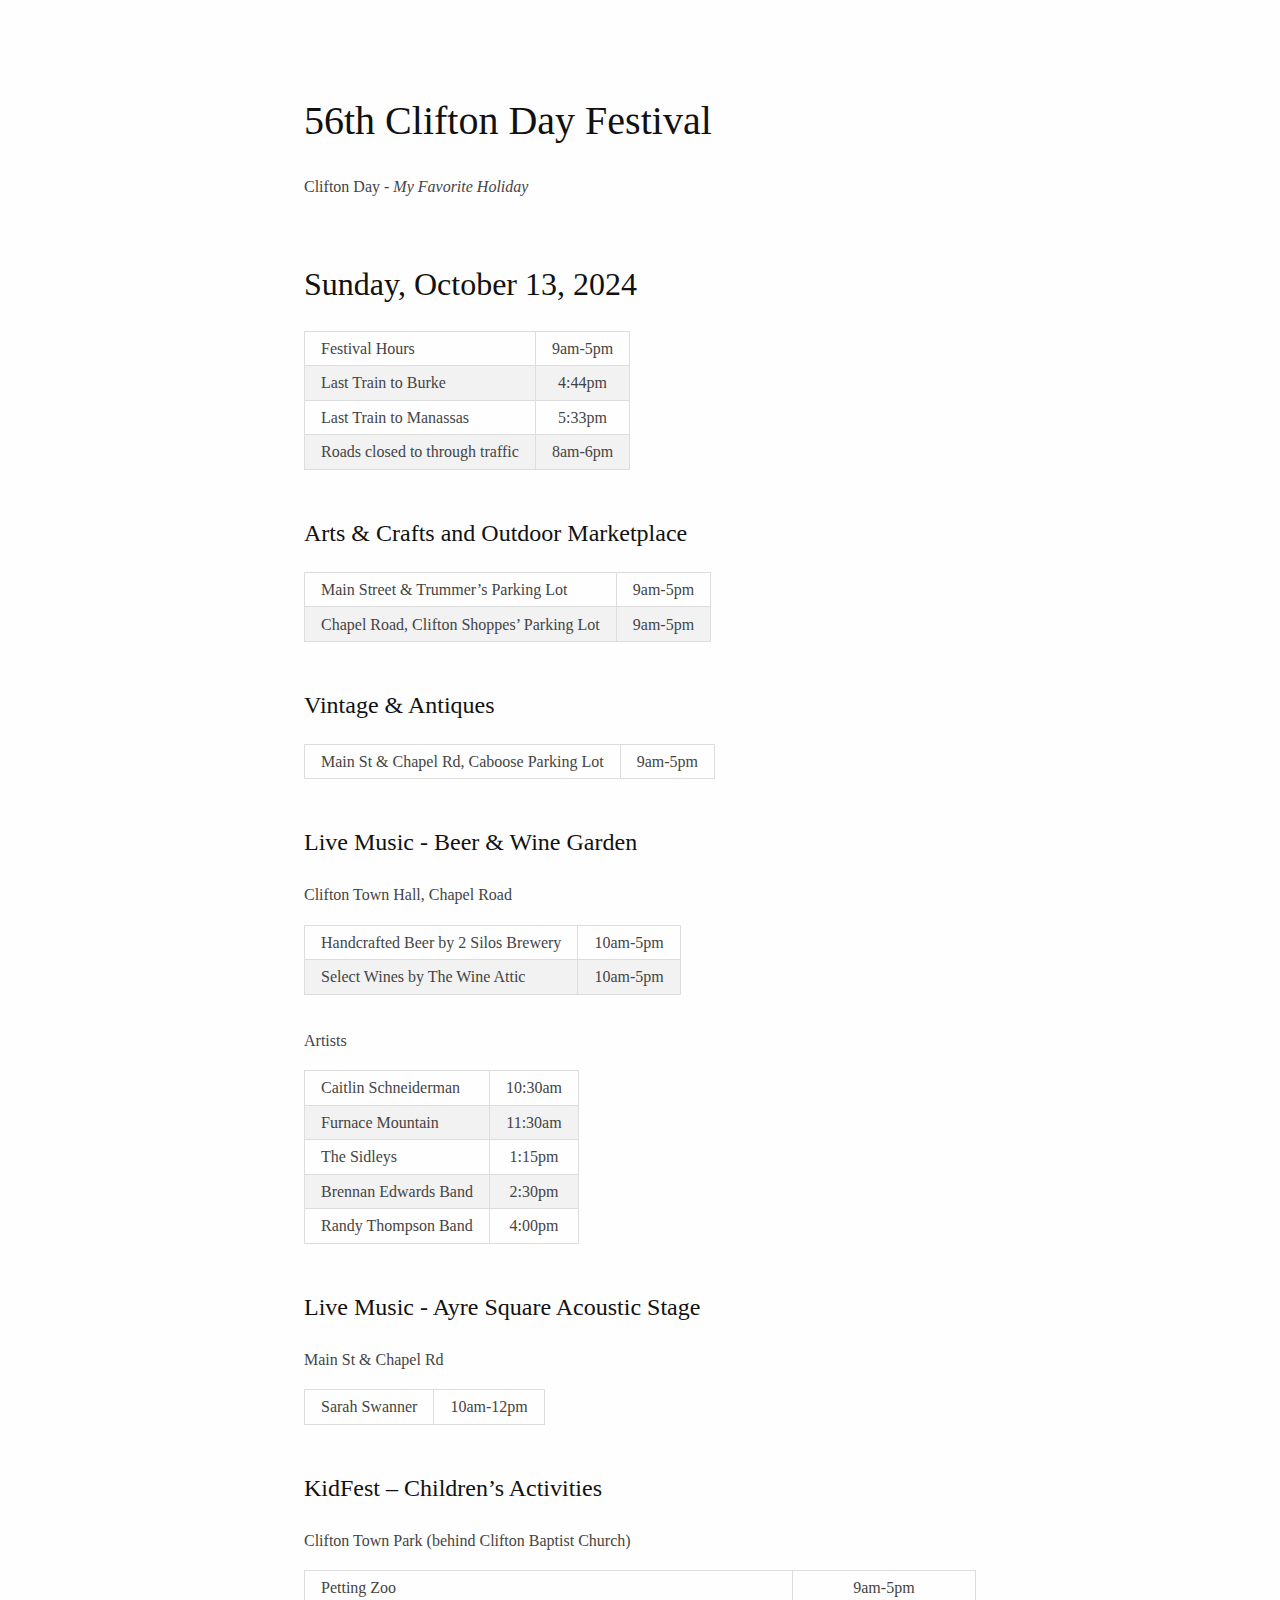
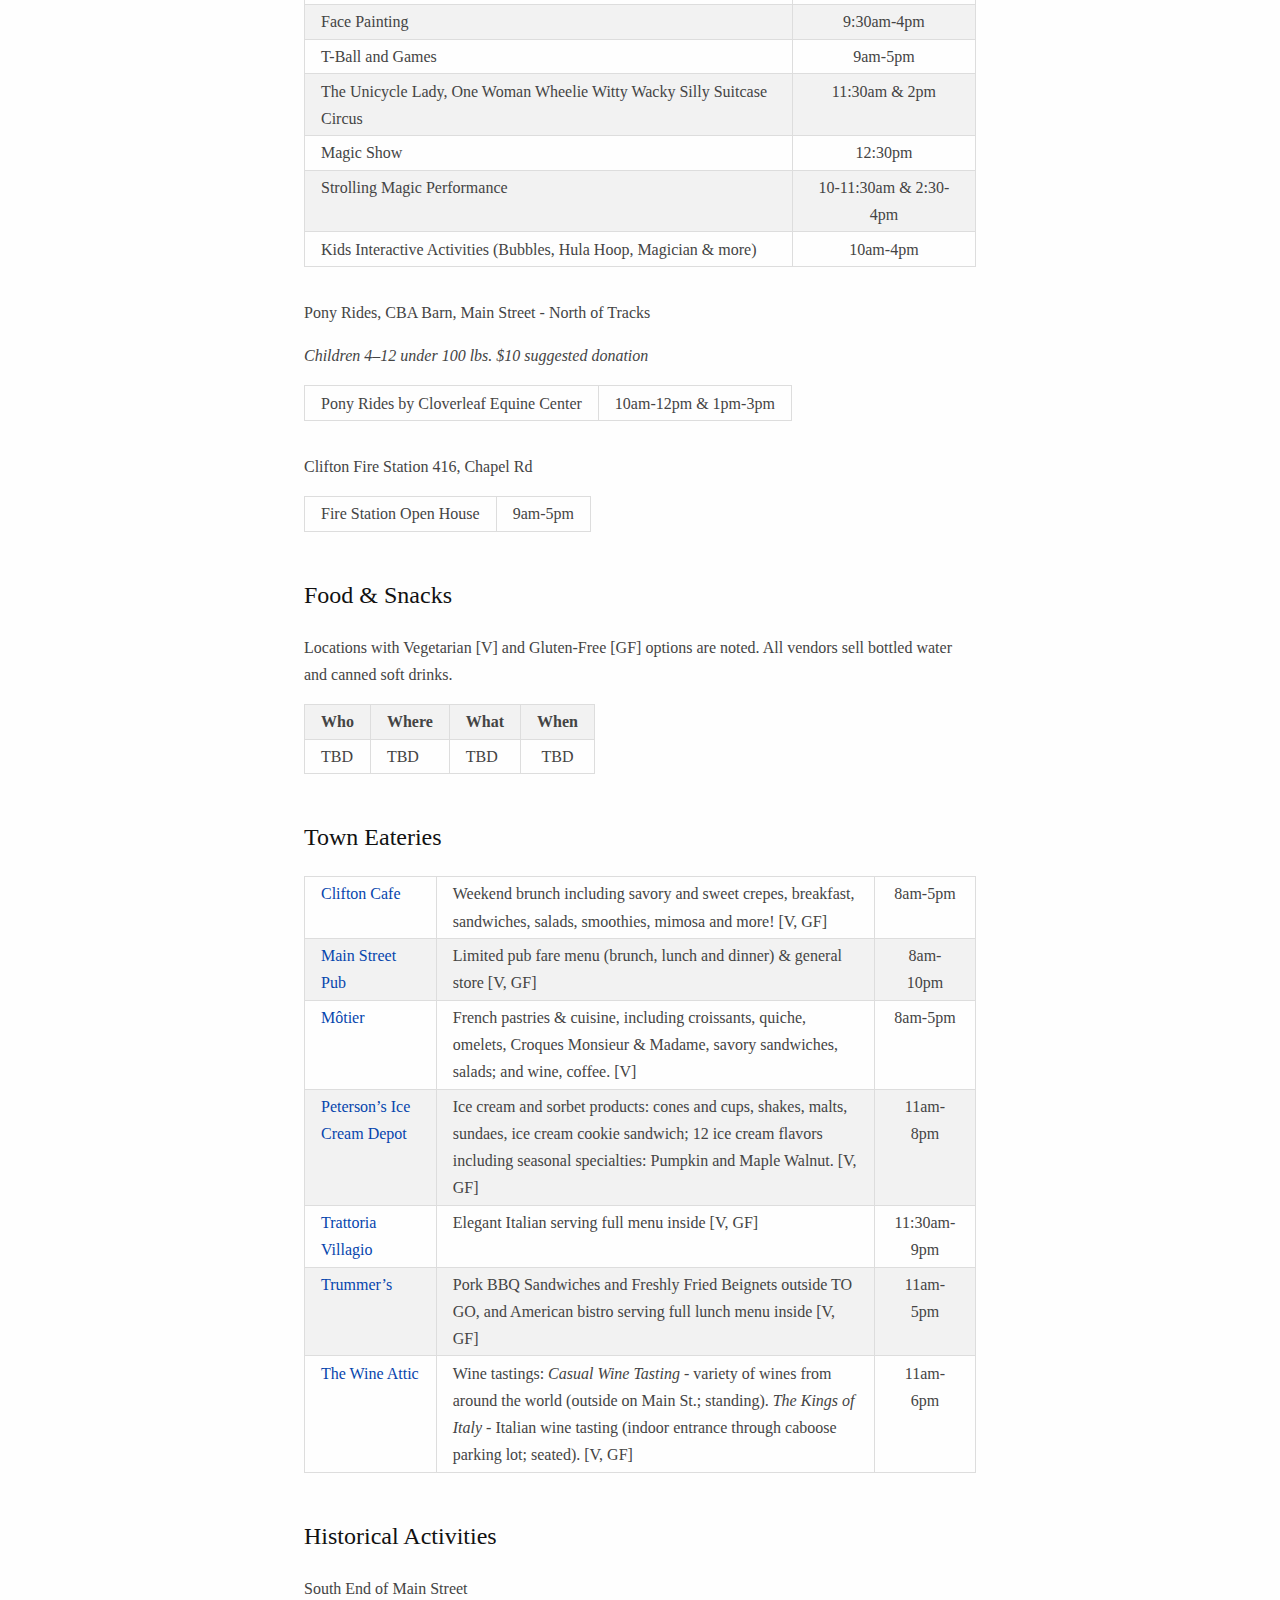
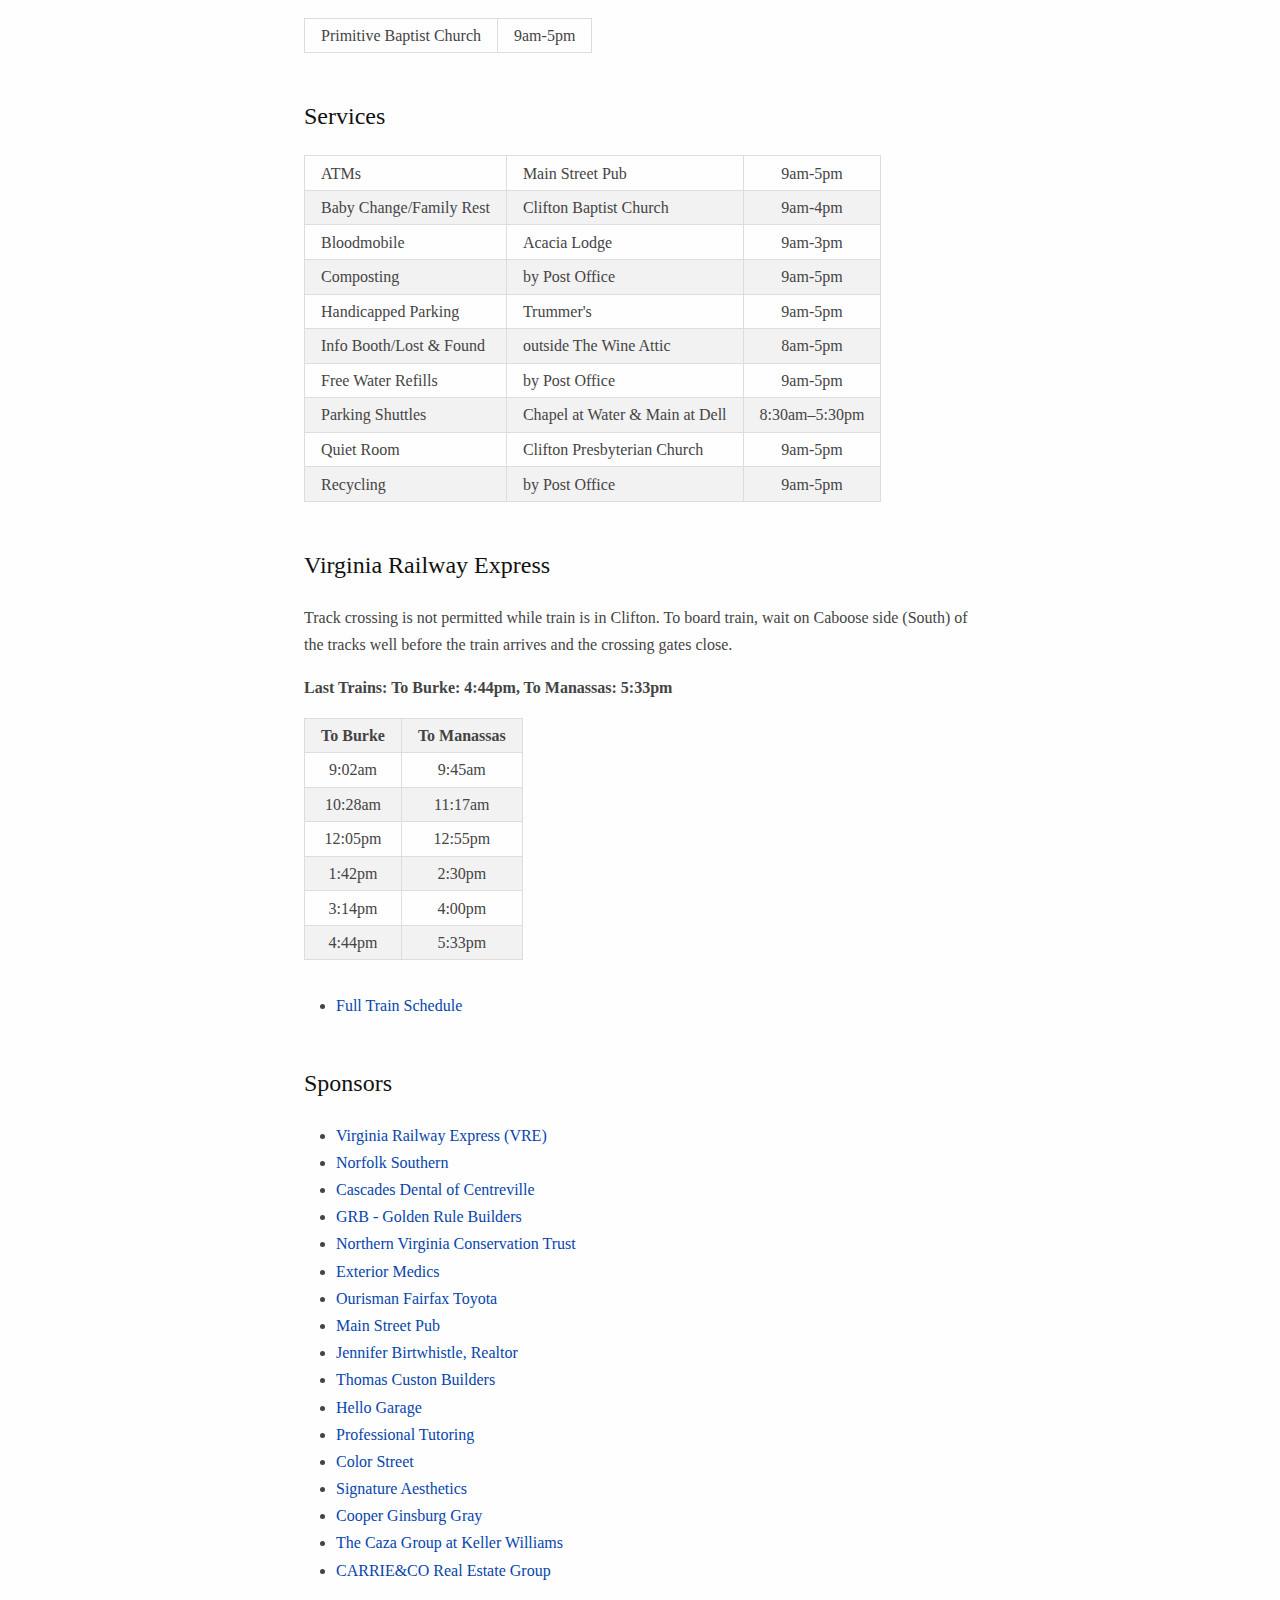
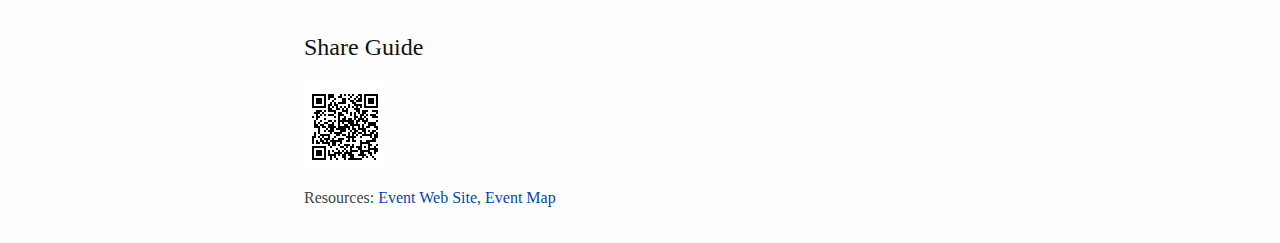
==== docs/index.html @ 94499688 "changed town eats links from menus to home page" ====
<!DOCTYPE html>
<html>
<head>
  <meta charset="utf-8">
  <meta name="generator" content="pandoc">
  <meta name="viewport" content="width=device-width, initial-scale=1.0, user-scalable=yes">
  <title></title>
  <style type="text/css">code{white-space: pre;}</style>
  <!--[if lt IE 9]>
    <script src="http://html5shim.googlecode.com/svn/trunk/html5.js"></script>
  <![endif]-->
</head>
<body>
<!DOCTYPE html>
<html>
<head>
  <meta charset="utf-8">
  <meta name="generator" content="pandoc">
  <meta name="viewport" content="width=device-width, initial-scale=1.0, user-scalable=yes">
  <title>Clifton Day Festival - Times Guide</title>
  <style type="text/css">code{white-space: pre;}</style>
  <style type="text/css">

/*
 * CSS From: https://gist.github.com/killercup/5917178
 */

html {
  font-size: 100%;
  overflow-y: scroll;
  -webkit-text-size-adjust: 100%;
  -ms-text-size-adjust: 100%;
}

body {
  color: #444;
  font-family: Georgia, Palatino, 'Palatino Linotype', Times, 'Times New Roman', serif;
  font-size: 12px;
  line-height: 1.7;
  padding: 1em;
  margin: auto;
  max-width: 42em;
  background: #fefefe;
}

a {
  color: #0645ad;
  text-decoration: none;
}

a:visited {
  color: #0b0080;
}

a:hover {
  color: #06e;
}

a:active {
  color: #faa700;
}

a:focus {
  outline: thin dotted;
}

*::-moz-selection {
  background: rgba(255, 255, 0, 0.3);
  color: #000;
}

*::selection {
  background: rgba(255, 255, 0, 0.3);
  color: #000;
}

a::-moz-selection {
  background: rgba(255, 255, 0, 0.3);
  color: #0645ad;
}

a::selection {
  background: rgba(255, 255, 0, 0.3);
  color: #0645ad;
}

p {
  margin: 1em 0;
}

img {
  max-width: 100%;
}

h1, h2, h3, h4, h5, h6 {
  color: #111;
  line-height: 125%;
  margin-top: 2em;
  font-weight: normal;
}

h4, h5, h6 {
  font-weight: bold;
}

h1 {
  font-size: 2.5em;
}

h2 {
  font-size: 2em;
}

h3 {
  font-size: 1.5em;
}

h4 {
  font-size: 1.2em;
}

h5 {
  font-size: 1em;
}

h6 {
  font-size: 0.9em;
}

blockquote {
  color: #666666;
  margin: 0;
  padding-left: 3em;
  border-left: 0.5em #EEE solid;
}

hr {
  display: block;
  height: 2px;
  border: 0;
  border-top: 1px solid #aaa;
  border-bottom: 1px solid #eee;
  margin: 1em 0;
  padding: 0;
}

pre, code, kbd, samp {
  color: #000;
  font-family: monospace, monospace;
  _font-family: 'courier new', monospace;
  font-size: 0.98em;
}

pre {
  white-space: pre;
  white-space: pre-wrap;
  word-wrap: break-word;
}

b, strong {
  font-weight: bold;
}

dfn {
  font-style: italic;
}

ins {
  background: #ff9;
  color: #000;
  text-decoration: none;
}

mark {
  background: #ff0;
  color: #000;
  font-style: italic;
  font-weight: bold;
}

sub, sup {
  font-size: 75%;
  line-height: 0;
  position: relative;
  vertical-align: baseline;
}

sup {
  top: -0.5em;
}

sub {
  bottom: -0.25em;
}

ul, ol {
  margin: 1em 0;
  padding: 0 0 0 2em;
}

li p:last-child {
  margin-bottom: 0;
}

ul ul, ol ol {
  margin: .3em 0;
}

dl {
  margin-bottom: 1em;
}

dt {
  font-weight: bold;
  margin-bottom: .8em;
}

dd {
  margin: 0 0 .8em 2em;
}

dd:last-child {
  margin-bottom: 0;
}

img {
  border: 0;
  -ms-interpolation-mode: bicubic;
  vertical-align: middle;
}

figure {
  display: block;
  text-align: center;
  margin: 1em 0;
}

figure img {
  border: none;
  margin: 0 auto;
}

figcaption {
  font-size: 0.8em;
  font-style: italic;
  margin: 0 0 .8em;
}

table {
  margin-bottom: 2em;
  border-bottom: 1px solid #ddd;
  border-right: 1px solid #ddd;
  border-spacing: 0;
  border-collapse: collapse;
}

table th {
  /* font-weight: normal; */
  padding: .2em 1em;
  background-color: #f2f2f2;
  border-top: 1px solid #ddd;
  border-left: 1px solid #ddd;
}

table td {
  padding: .2em 1em;
  border-top: 1px solid #ddd;
  border-left: 1px solid #ddd;
  vertical-align: top;
}

.even {
  background-color: #f2f2f2;
}

.odd {
}

.author {
  font-size: 1.2em;
  text-align: center;
}

@media only screen and (min-width: 480px) {
  body {
    font-size: 14px;
  }
}
@media only screen and (min-width: 768px) {
  body {
    font-size: 16px;
  }
}
@media print {
  * {
    background: transparent !important;
    color: black !important;
    filter: none !important;
    -ms-filter: none !important;
  }

  body {
    font-size: 12pt;
    max-width: 100%;
  }

  a, a:visited {
    text-decoration: underline;
  }

  hr {
    height: 1px;
    border: 0;
    border-bottom: 1px solid black;
  }

  a[href]:after {
    content: " (" attr(href) ")";
  }

  abbr[title]:after {
    content: " (" attr(title) ")";
  }

  .ir a:after, a[href^="javascript:"]:after, a[href^="#"]:after {
    content: "";
  }

  pre, blockquote {
    border: 1px solid #999;
    padding-right: 1em;
    page-break-inside: avoid;
  }

  tr, img {
    page-break-inside: avoid;
  }

  img {
    max-width: 100% !important;
  }

  @page :left {
    margin: 15mm 20mm 15mm 10mm;
}

  @page :right {
    margin: 15mm 10mm 15mm 20mm;
}

  p, h2, h3 {
    orphans: 3;
    widows: 3;
  }

  h2, h3 {
    page-break-after: avoid;
  }
}

  </style>
  <!--[if lt IE 9]>
    <script src="http://html5shim.googlecode.com/svn/trunk/html5.js"></script>
  <![endif]-->
</head>
<body>
<h1 id="th-clifton-day-festival">56th Clifton Day Festival</h1>
<p>Clifton Day - <em>My Favorite Holiday</em></p>
<h2 id="sunday-october-13-2024">Sunday, October 13, 2024</h2>
<table>
<tbody>
<tr class="odd">
<td style="text-align: left;">Festival Hours</td>
<td style="text-align: center;">9am-5pm</td>
</tr>
<tr class="even">
<td style="text-align: left;">Last Train to Burke</td>
<td style="text-align: center;">4:44pm</td>
</tr>
<tr class="odd">
<td style="text-align: left;">Last Train to Manassas</td>
<td style="text-align: center;">5:33pm</td>
</tr>
<tr class="even">
<td style="text-align: left;">Roads closed to through traffic</td>
<td style="text-align: center;">8am-6pm</td>
</tr>
</tbody>
</table>
<h3 id="arts-crafts-and-outdoor-marketplace">Arts &amp; Crafts and Outdoor Marketplace</h3>
<table>
<tbody>
<tr class="odd">
<td style="text-align: left;">Main Street &amp; Trummer’s Parking Lot</td>
<td style="text-align: center;">9am-5pm</td>
</tr>
<tr class="even">
<td style="text-align: left;">Chapel Road, Clifton Shoppes’ Parking Lot</td>
<td style="text-align: center;">9am-5pm</td>
</tr>
</tbody>
</table>
<h3 id="vintage-antiques">Vintage &amp; Antiques</h3>
<table>
<tbody>
<tr class="odd">
<td style="text-align: left;">Main St &amp; Chapel Rd, Caboose Parking Lot</td>
<td style="text-align: center;">9am-5pm</td>
</tr>
</tbody>
</table>
<h3 id="live-music---beer-wine-garden">Live Music - Beer &amp; Wine Garden</h3>
<p>Clifton Town Hall, Chapel Road</p>
<table>
<tbody>
<tr class="odd">
<td style="text-align: left;">Handcrafted Beer by 2 Silos Brewery</td>
<td style="text-align: center;">10am-5pm</td>
</tr>
<tr class="even">
<td style="text-align: left;">Select Wines by The Wine Attic</td>
<td style="text-align: center;">10am-5pm</td>
</tr>
</tbody>
</table>
<p>Artists</p>
<table>
<tbody>
<tr class="odd">
<td style="text-align: left;">Caitlin Schneiderman</td>
<td style="text-align: center;">10:30am</td>
</tr>
<tr class="even">
<td style="text-align: left;">Furnace Mountain</td>
<td style="text-align: center;">11:30am</td>
</tr>
<tr class="odd">
<td style="text-align: left;">The Sidleys</td>
<td style="text-align: center;">1:15pm</td>
</tr>
<tr class="even">
<td style="text-align: left;">Brennan Edwards Band</td>
<td style="text-align: center;">2:30pm</td>
</tr>
<tr class="odd">
<td style="text-align: left;">Randy Thompson Band</td>
<td style="text-align: center;">4:00pm</td>
</tr>
</tbody>
</table>
<h3 id="live-music---ayre-square-acoustic-stage">Live Music - Ayre Square Acoustic Stage</h3>
<p>Main St &amp; Chapel Rd</p>
<table>
<tbody>
<tr class="odd">
<td style="text-align: left;">Sarah Swanner</td>
<td style="text-align: center;">10am-12pm</td>
</tr>
</tbody>
</table>
<h3 id="kidfest-childrens-activities">KidFest – Children’s Activities</h3>
<p>Clifton Town Park (behind Clifton Baptist Church)</p>
<table>
<tbody>
<tr class="odd">
<td style="text-align: left;">Petting Zoo</td>
<td style="text-align: center;">9am-5pm</td>
</tr>
<tr class="even">
<td style="text-align: left;">Face Painting</td>
<td style="text-align: center;">9:30am-4pm</td>
</tr>
<tr class="odd">
<td style="text-align: left;">T-Ball and Games</td>
<td style="text-align: center;">9am-5pm</td>
</tr>
<tr class="even">
<td style="text-align: left;">The Unicycle Lady, One Woman Wheelie Witty Wacky Silly Suitcase Circus</td>
<td style="text-align: center;">11:30am &amp; 2pm</td>
</tr>
<tr class="odd">
<td style="text-align: left;">Magic Show</td>
<td style="text-align: center;">12:30pm</td>
</tr>
<tr class="even">
<td style="text-align: left;">Strolling Magic Performance</td>
<td style="text-align: center;">10-11:30am &amp; 2:30-4pm</td>
</tr>
<tr class="odd">
<td style="text-align: left;">Kids Interactive Activities (Bubbles, Hula Hoop, Magician &amp; more)</td>
<td style="text-align: center;">10am-4pm</td>
</tr>
</tbody>
</table>
<p>Pony Rides, CBA Barn, Main Street - North of Tracks</p>
<p><em>Children 4–12 under 100 lbs. $10 suggested donation</em></p>
<table>
<tbody>
<tr class="odd">
<td style="text-align: left;">Pony Rides by Cloverleaf Equine Center</td>
<td style="text-align: center;">10am-12pm &amp; 1pm-3pm</td>
</tr>
</tbody>
</table>
<p>Clifton Fire Station 416, Chapel Rd</p>
<table>
<tbody>
<tr class="odd">
<td style="text-align: left;">Fire Station Open House</td>
<td style="text-align: center;">9am-5pm</td>
</tr>
</tbody>
</table>
<h3 id="food-snacks">Food &amp; Snacks</h3>
<p>Locations with Vegetarian [V] and Gluten-Free [GF] options are noted. All vendors sell bottled water and canned soft drinks.</p>
<table>
<thead>
<tr class="header">
<th style="text-align: left;">Who</th>
<th style="text-align: left;">Where</th>
<th style="text-align: left;">What</th>
<th style="text-align: center;">When</th>
</tr>
</thead>
<tbody>
<tr class="odd">
<td style="text-align: left;">TBD</td>
<td style="text-align: left;">TBD</td>
<td style="text-align: left;">TBD</td>
<td style="text-align: center;">TBD</td>
</tr>
</tbody>
</table>
<h3 id="town-eateries">Town Eateries</h3>
<table>
<tbody>
<tr class="odd">
<td style="text-align: left;"><a href="https://www.cliftoncafe.com/">Clifton Cafe</a></td>
<td style="text-align: left;">Weekend brunch including savory and sweet crepes, breakfast, sandwiches, salads, smoothies, mimosa and more! [V, GF]</td>
<td style="text-align: center;">8am-5pm</td>
</tr>
<tr class="even">
<td style="text-align: left;"><a href="https://www.themainstreetpub.net/">Main Street Pub</a></td>
<td style="text-align: left;">Limited pub fare menu (brunch, lunch and dinner) &amp; general store [V, GF]</td>
<td style="text-align: center;">8am-10pm</td>
</tr>
<tr class="odd">
<td style="text-align: left;"><a href="https://www.motierclifton.com/">Môtier</a></td>
<td style="text-align: left;">French pastries &amp; cuisine, including croissants, quiche, omelets, Croques Monsieur &amp; Madame, savory sandwiches, salads; and wine, coffee. [V]</td>
<td style="text-align: center;">8am-5pm</td>
</tr>
<tr class="even">
<td style="text-align: left;"><a href="https://www.petersonsdepot.net/">Peterson’s Ice Cream Depot</a></td>
<td style="text-align: left;">Ice cream and sorbet products: cones and cups, shakes, malts, sundaes, ice cream cookie sandwich; 12 ice cream flavors including seasonal specialties: Pumpkin and Maple Walnut. [V, GF]</td>
<td style="text-align: center;">11am-8pm</td>
</tr>
<tr class="odd">
<td style="text-align: left;"><a href="https://trattoriavillagio.com/">Trattoria Villagio</a></td>
<td style="text-align: left;">Elegant Italian serving full menu inside [V, GF]</td>
<td style="text-align: center;">11:30am-9pm</td>
</tr>
<tr class="even">
<td style="text-align: left;"><a href="https://www.trummersrestaurant.com/">Trummer’s</a></td>
<td style="text-align: left;">Pork BBQ Sandwiches and Freshly Fried Beignets outside TO GO, and American bistro serving full lunch menu inside [V, GF]</td>
<td style="text-align: center;">11am-5pm</td>
</tr>
<tr class="odd">
<td style="text-align: left;"><a href="https://www.thewineattic.com/">The Wine Attic</a></td>
<td style="text-align: left;">Wine tastings: <em>Casual Wine Tasting</em> - variety of wines from around the world (outside on Main St.; standing). <em>The Kings of Italy</em> - Italian wine tasting (indoor entrance through caboose parking lot; seated). [V, GF]</td>
<td style="text-align: center;">11am-6pm</td>
</tr>
</tbody>
</table>
<h3 id="historical-activities">Historical Activities</h3>
<p>South End of Main Street</p>
<table>
<tbody>
<tr class="odd">
<td style="text-align: left;">Primitive Baptist Church</td>
<td style="text-align: center;">9am-5pm</td>
</tr>
</tbody>
</table>
<h3 id="services">Services</h3>
<table>
<tbody>
<tr class="odd">
<td style="text-align: left;">ATMs</td>
<td style="text-align: left;">Main Street Pub</td>
<td style="text-align: center;">9am-5pm</td>
</tr>
<tr class="even">
<td style="text-align: left;">Baby Change/Family Rest</td>
<td style="text-align: left;">Clifton Baptist Church</td>
<td style="text-align: center;">9am-4pm</td>
</tr>
<tr class="odd">
<td style="text-align: left;">Bloodmobile</td>
<td style="text-align: left;">Acacia Lodge</td>
<td style="text-align: center;">9am-3pm</td>
</tr>
<tr class="even">
<td style="text-align: left;">Composting</td>
<td style="text-align: left;">by Post Office</td>
<td style="text-align: center;">9am-5pm</td>
</tr>
<tr class="odd">
<td style="text-align: left;">Handicapped Parking</td>
<td style="text-align: left;">Trummer's</td>
<td style="text-align: center;">9am-5pm</td>
</tr>
<tr class="even">
<td style="text-align: left;">Info Booth/Lost &amp; Found</td>
<td style="text-align: left;">outside The Wine Attic</td>
<td style="text-align: center;">8am-5pm</td>
</tr>
<tr class="odd">
<td style="text-align: left;">Free Water Refills</td>
<td style="text-align: left;">by Post Office</td>
<td style="text-align: center;">9am-5pm</td>
</tr>
<tr class="even">
<td style="text-align: left;">Parking Shuttles</td>
<td style="text-align: left;">Chapel at Water &amp; Main at Dell</td>
<td style="text-align: center;">8:30am–5:30pm</td>
</tr>
<tr class="odd">
<td style="text-align: left;">Quiet Room</td>
<td style="text-align: left;">Clifton Presbyterian Church</td>
<td style="text-align: center;">9am-5pm</td>
</tr>
<tr class="even">
<td style="text-align: left;">Recycling</td>
<td style="text-align: left;">by Post Office</td>
<td style="text-align: center;">9am-5pm</td>
</tr>
</tbody>
</table>
<h3 id="virginia-railway-express">Virginia Railway Express</h3>
<p>Track crossing is not permitted while train is in Clifton. To board train, wait on Caboose side (South) of the tracks well before the train arrives and the crossing gates close.</p>
<p><strong>Last Trains: To Burke: 4:44pm, To Manassas: 5:33pm</strong></p>
<table>
<thead>
<tr class="header">
<th style="text-align: center;">To Burke</th>
<th style="text-align: center;">To Manassas</th>
</tr>
</thead>
<tbody>
<tr class="odd">
<td style="text-align: center;">9:02am</td>
<td style="text-align: center;">9:45am</td>
</tr>
<tr class="even">
<td style="text-align: center;">10:28am</td>
<td style="text-align: center;">11:17am</td>
</tr>
<tr class="odd">
<td style="text-align: center;">12:05pm</td>
<td style="text-align: center;">12:55pm</td>
</tr>
<tr class="even">
<td style="text-align: center;">1:42pm</td>
<td style="text-align: center;">2:30pm</td>
</tr>
<tr class="odd">
<td style="text-align: center;">3:14pm</td>
<td style="text-align: center;">4:00pm</td>
</tr>
<tr class="even">
<td style="text-align: center;">4:44pm</td>
<td style="text-align: center;">5:33pm</td>
</tr>
</tbody>
</table>
<ul>
<li><a href="https://www.cliftonday.com/about-clifton#comp-lv99r3fb">Full Train Schedule</a></li>
</ul>
<h3 id="sponsors">Sponsors</h3>
<ul>
<li><a href="https://vre.org/">Virginia Railway Express (VRE)</a><br /></li>
<li><a href="http://www.nscorp.com/nscportal/nscorp/">Norfolk Southern</a><br /></li>
<li><a href="https://cascadesdental.com/">Cascades Dental of Centreville</a><br /></li>
<li><a href="https://www.goldenrulebuilders.com/">GRB - Golden Rule Builders</a><br /></li>
<li><a href="https://nvct.org/">Northern Virginia Conservation Trust</a><br /></li>
<li><a href="https://www.exteriormedics.com/">Exterior Medics</a><br /></li>
<li><a href="http://ourismanfairfaxtoyota.com/">Ourisman Fairfax Toyota</a><br /></li>
<li><a href="https://www.themainstreetpub.net/">Main Street Pub</a><br /></li>
<li><a href="https://www.jennifirsellshomes.com/">Jennifer Birtwhistle, Realtor</a><br /></li>
<li><a href="https://www.thomascustombuilders.com/">Thomas Custon Builders</a><br /></li>
<li><a href="https://www.hellogarage.com/">Hello Garage</a><br /></li>
<li><a href="https://juliarosspt.com/">Professional Tutoring</a><br /></li>
<li><a href="http://www.colorstreet.com/slgold">Color Street</a><br /></li>
<li><a href="https://www.signatureaestheticsva.com/">Signature Aesthetics</a><br /></li>
<li><a href="https://www.cgglawyers.com/">Cooper Ginsburg Gray</a><br /></li>
<li><a href="https://www.thecazagroup.com/">The Caza Group at Keller Williams</a><br /></li>
<li><a href="https://www.carriesoldme.com/">CARRIE&amp;CO Real Estate Group</a></li>
</ul>
<h3 id="share-guide">Share Guide</h3>
<p><img src="[data-uri]" alt="Clifton Day Times Guide" /></p>
<p>Resources: <a href="https://www.cliftonday.com/">Event Web Site</a>, <a href="https://www.cliftonday.com/content/map">Event Map</a></p>
</body>
</html>
</body>
</html>
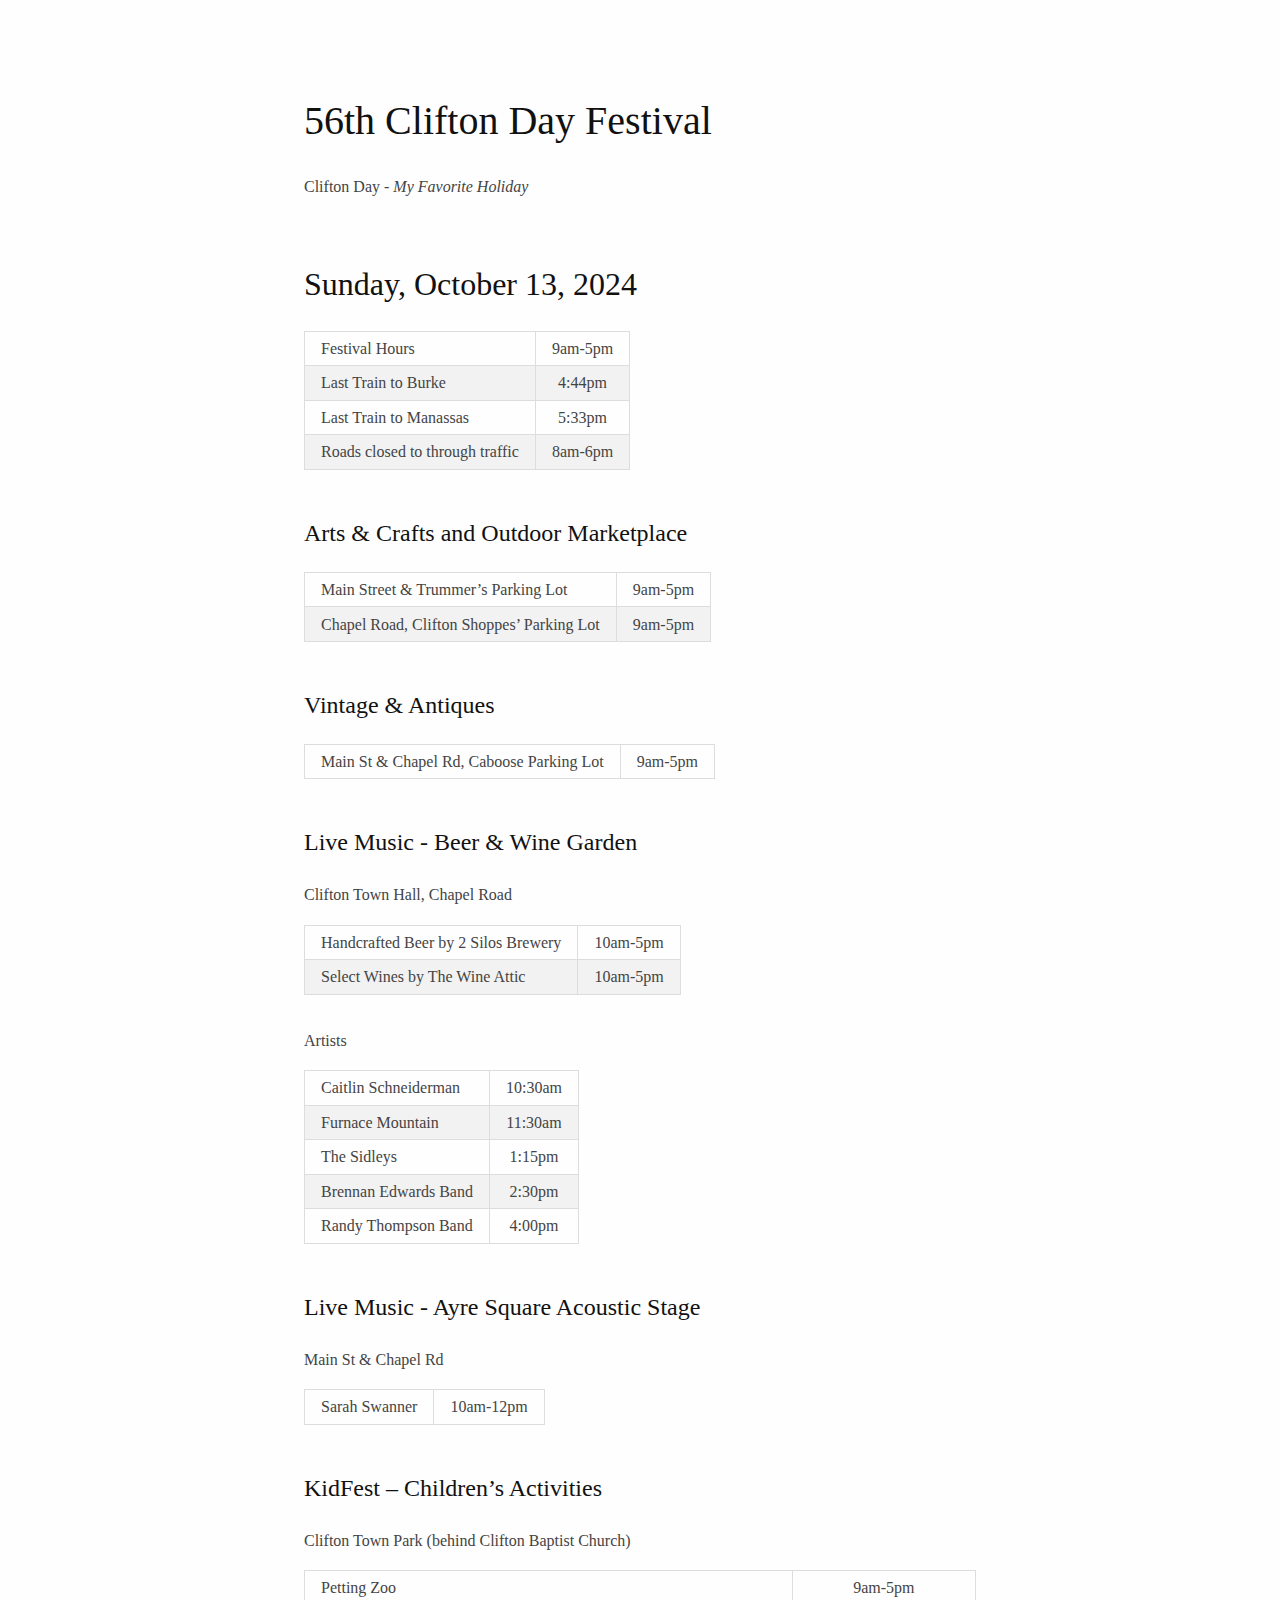
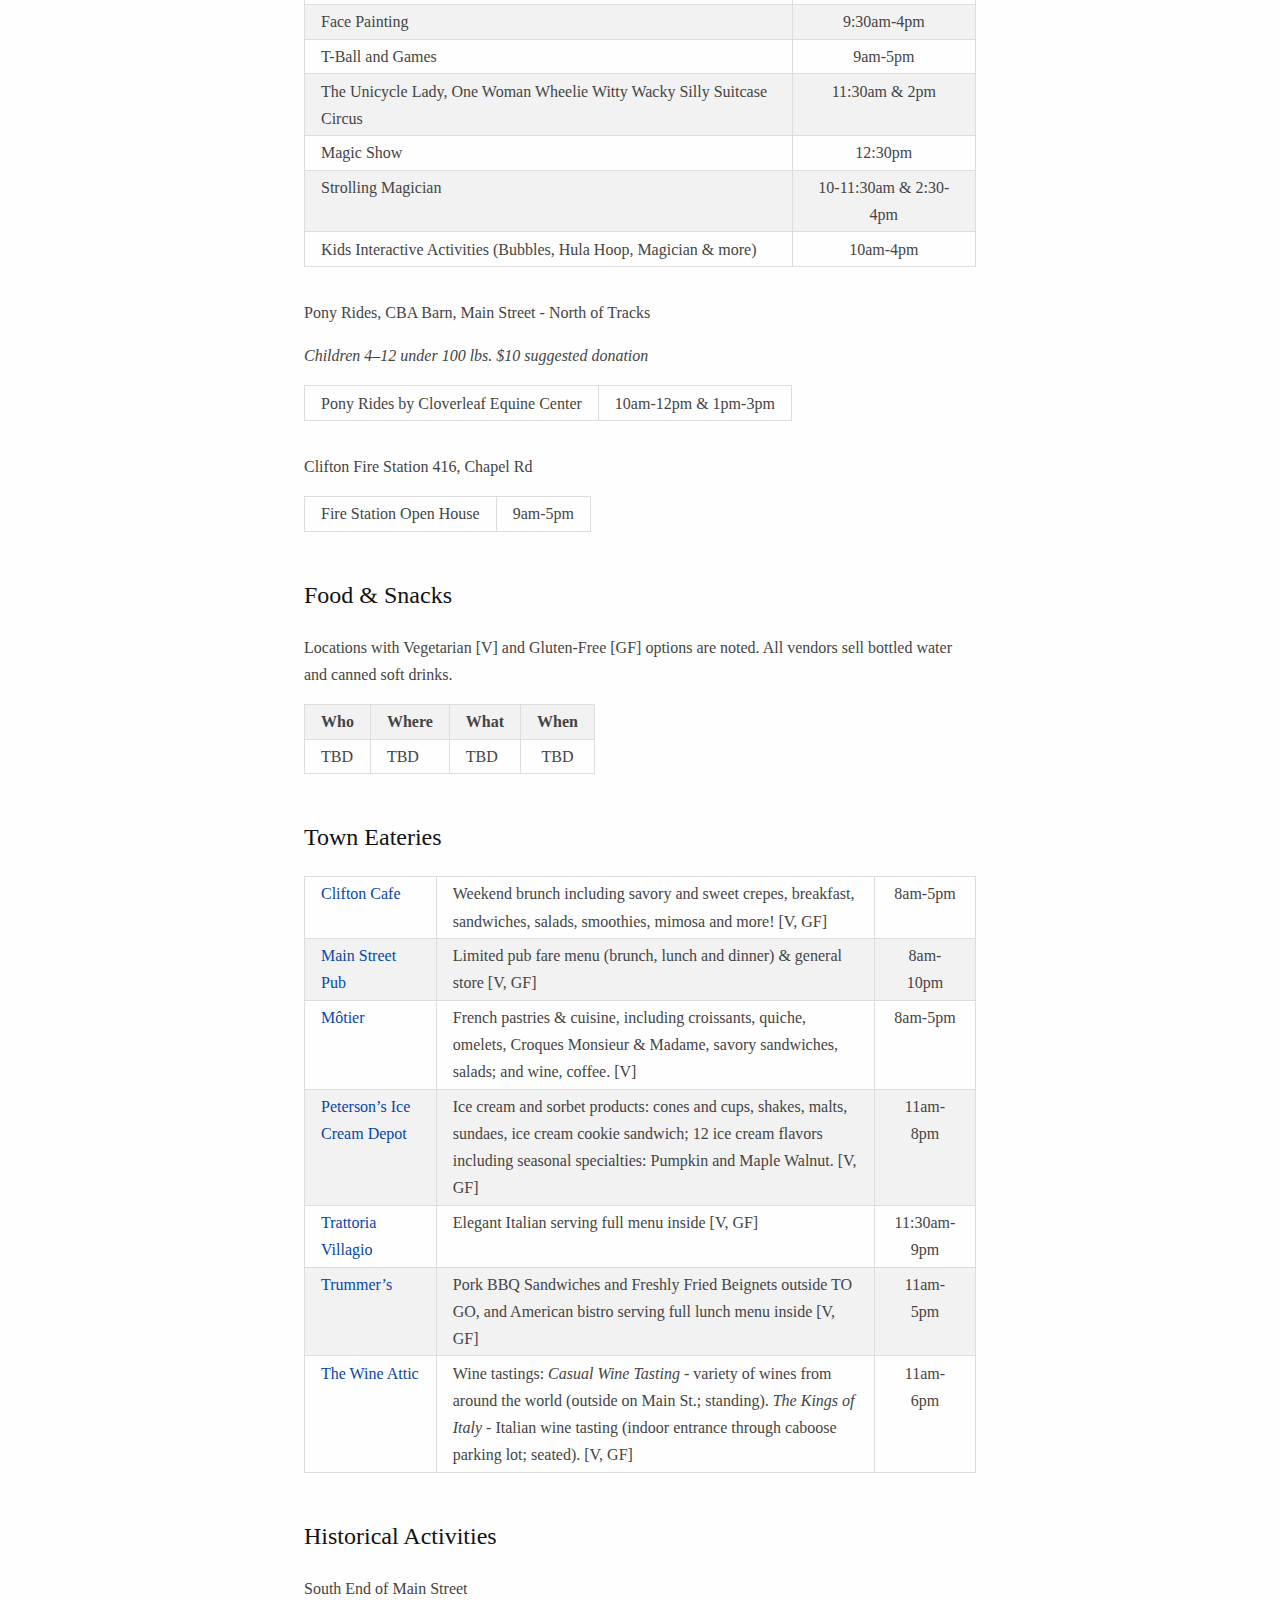
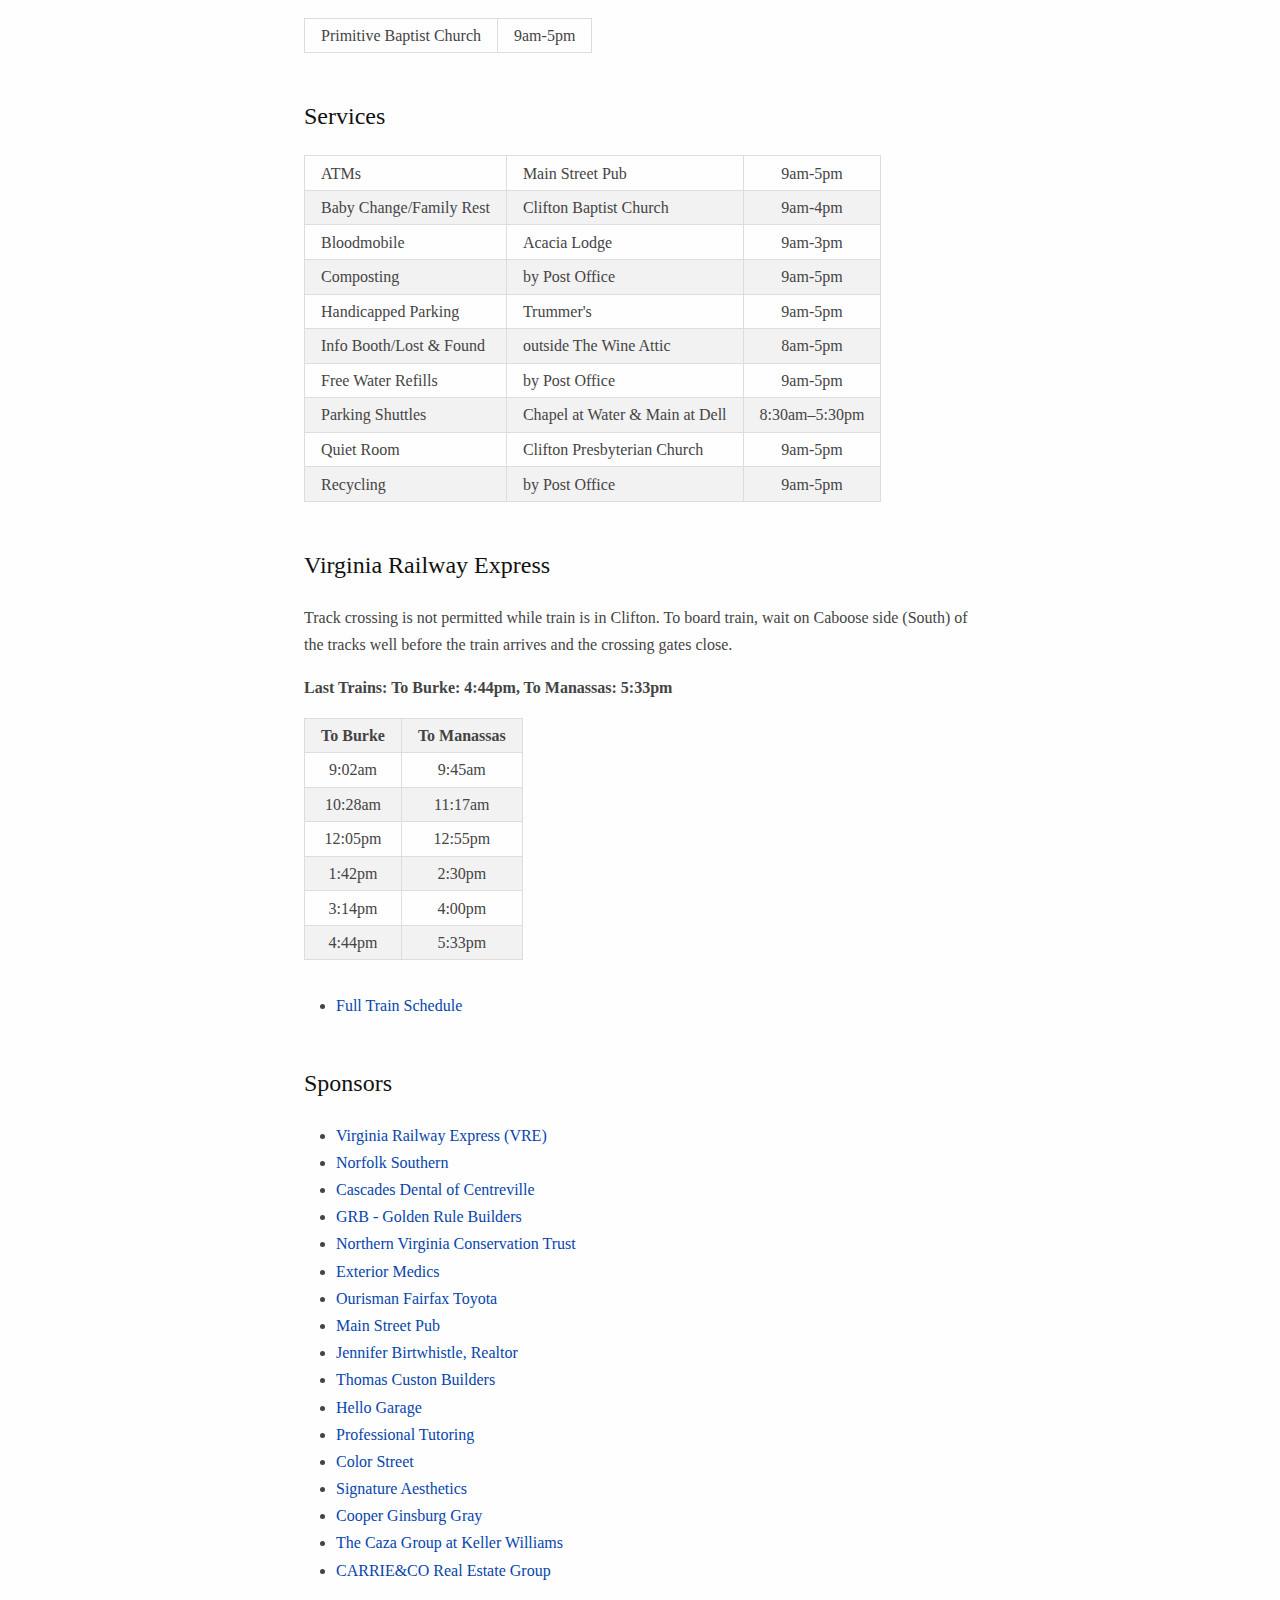
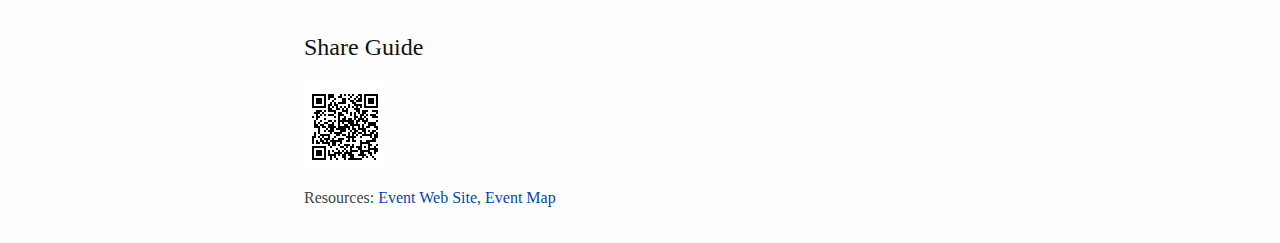
==== commit 3ce6f328: "Strolling Magician tweak" ====
--- a/docs/index.html
+++ b/docs/index.html
@@ -483,7 +483,7 @@
 <td style="text-align: center;">12:30pm</td>
 </tr>
 <tr class="even">
-<td style="text-align: left;">Strolling Magic Performance</td>
+<td style="text-align: left;">Strolling Magician</td>
 <td style="text-align: center;">10-11:30am &amp; 2:30-4pm</td>
 </tr>
 <tr class="odd">
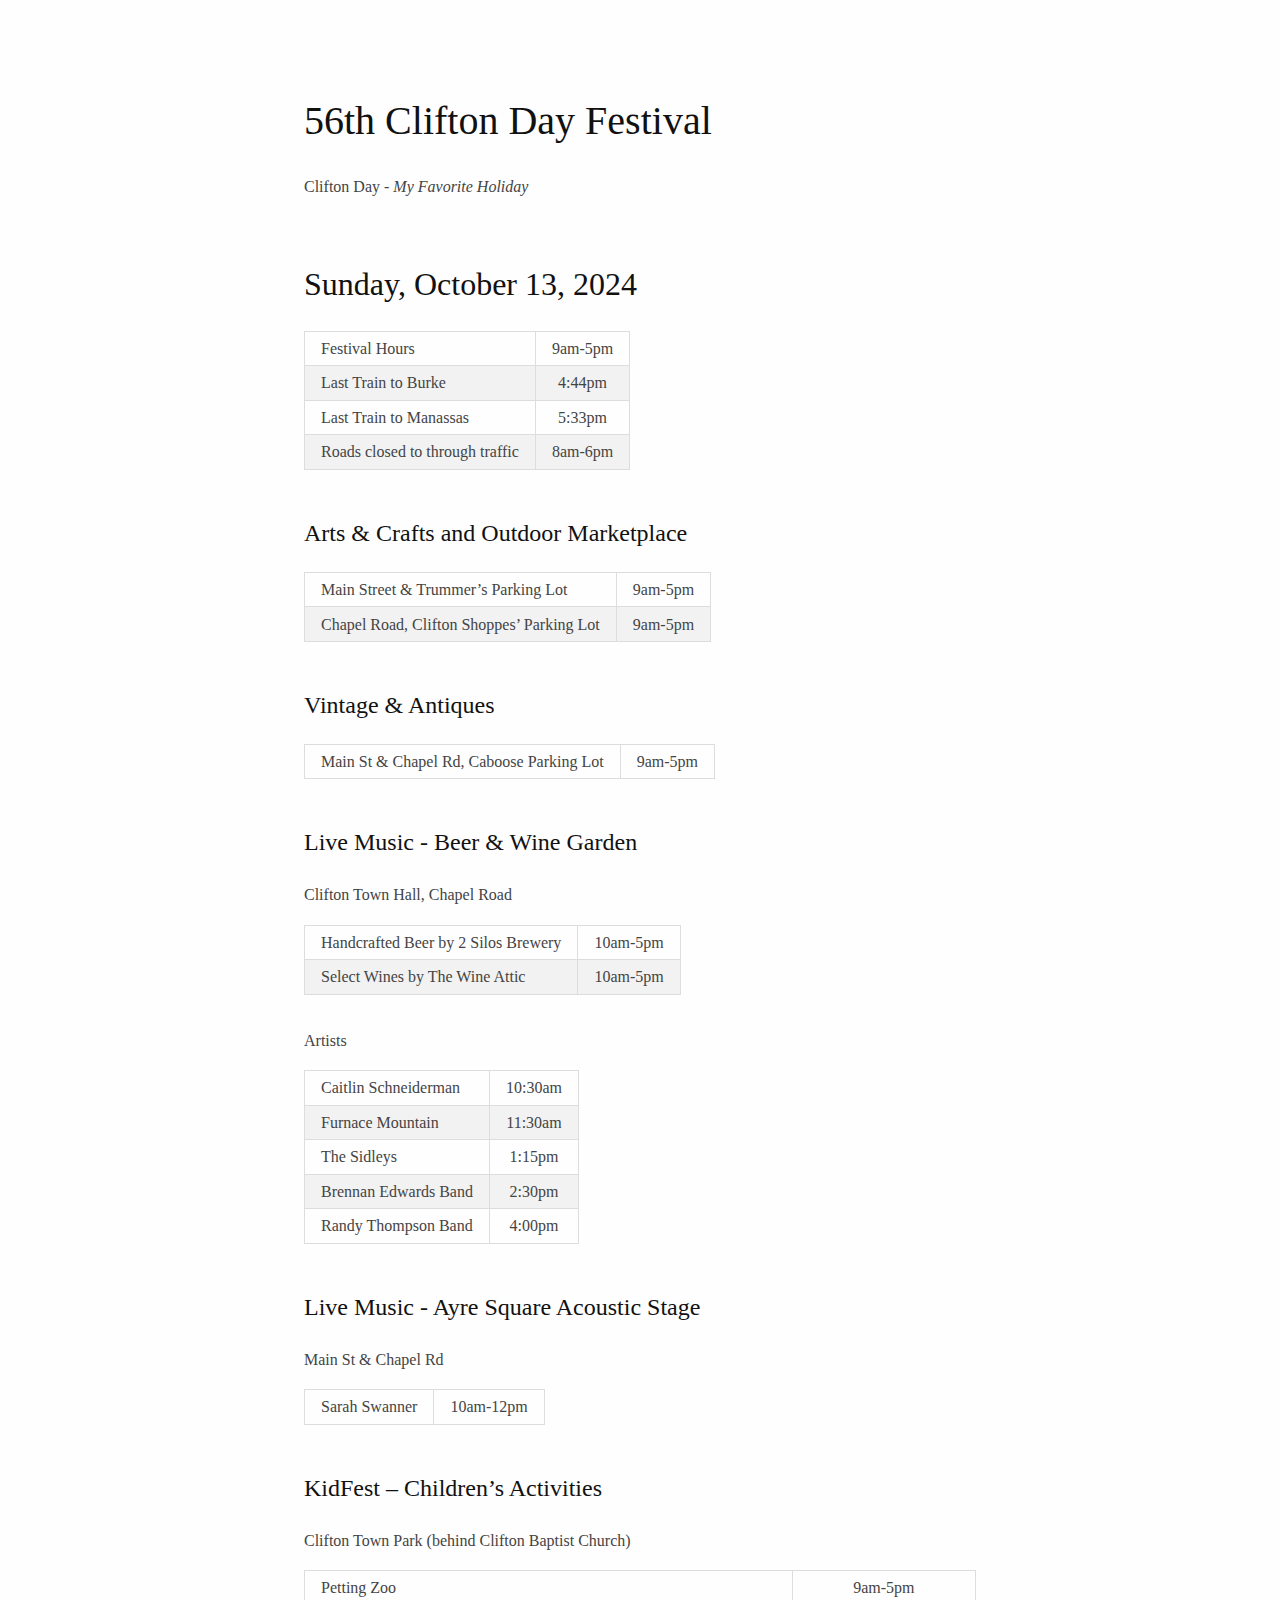
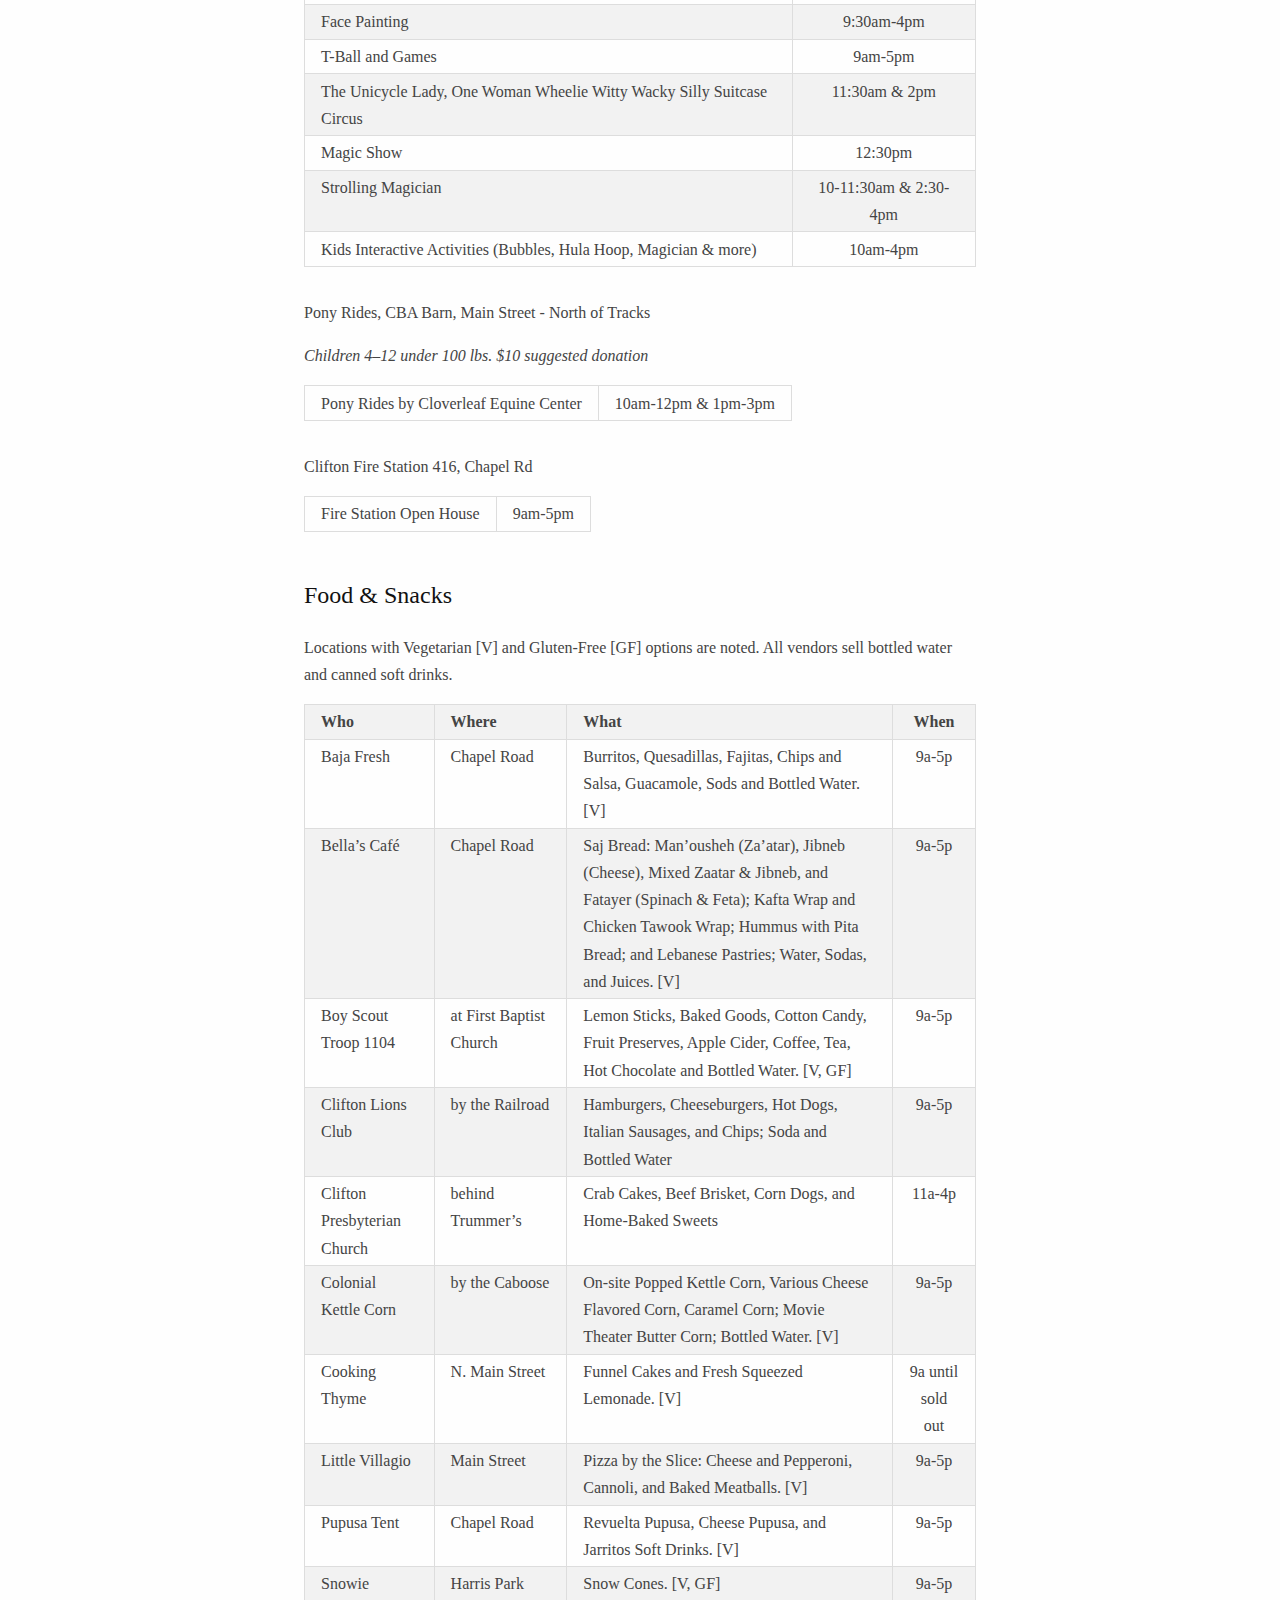
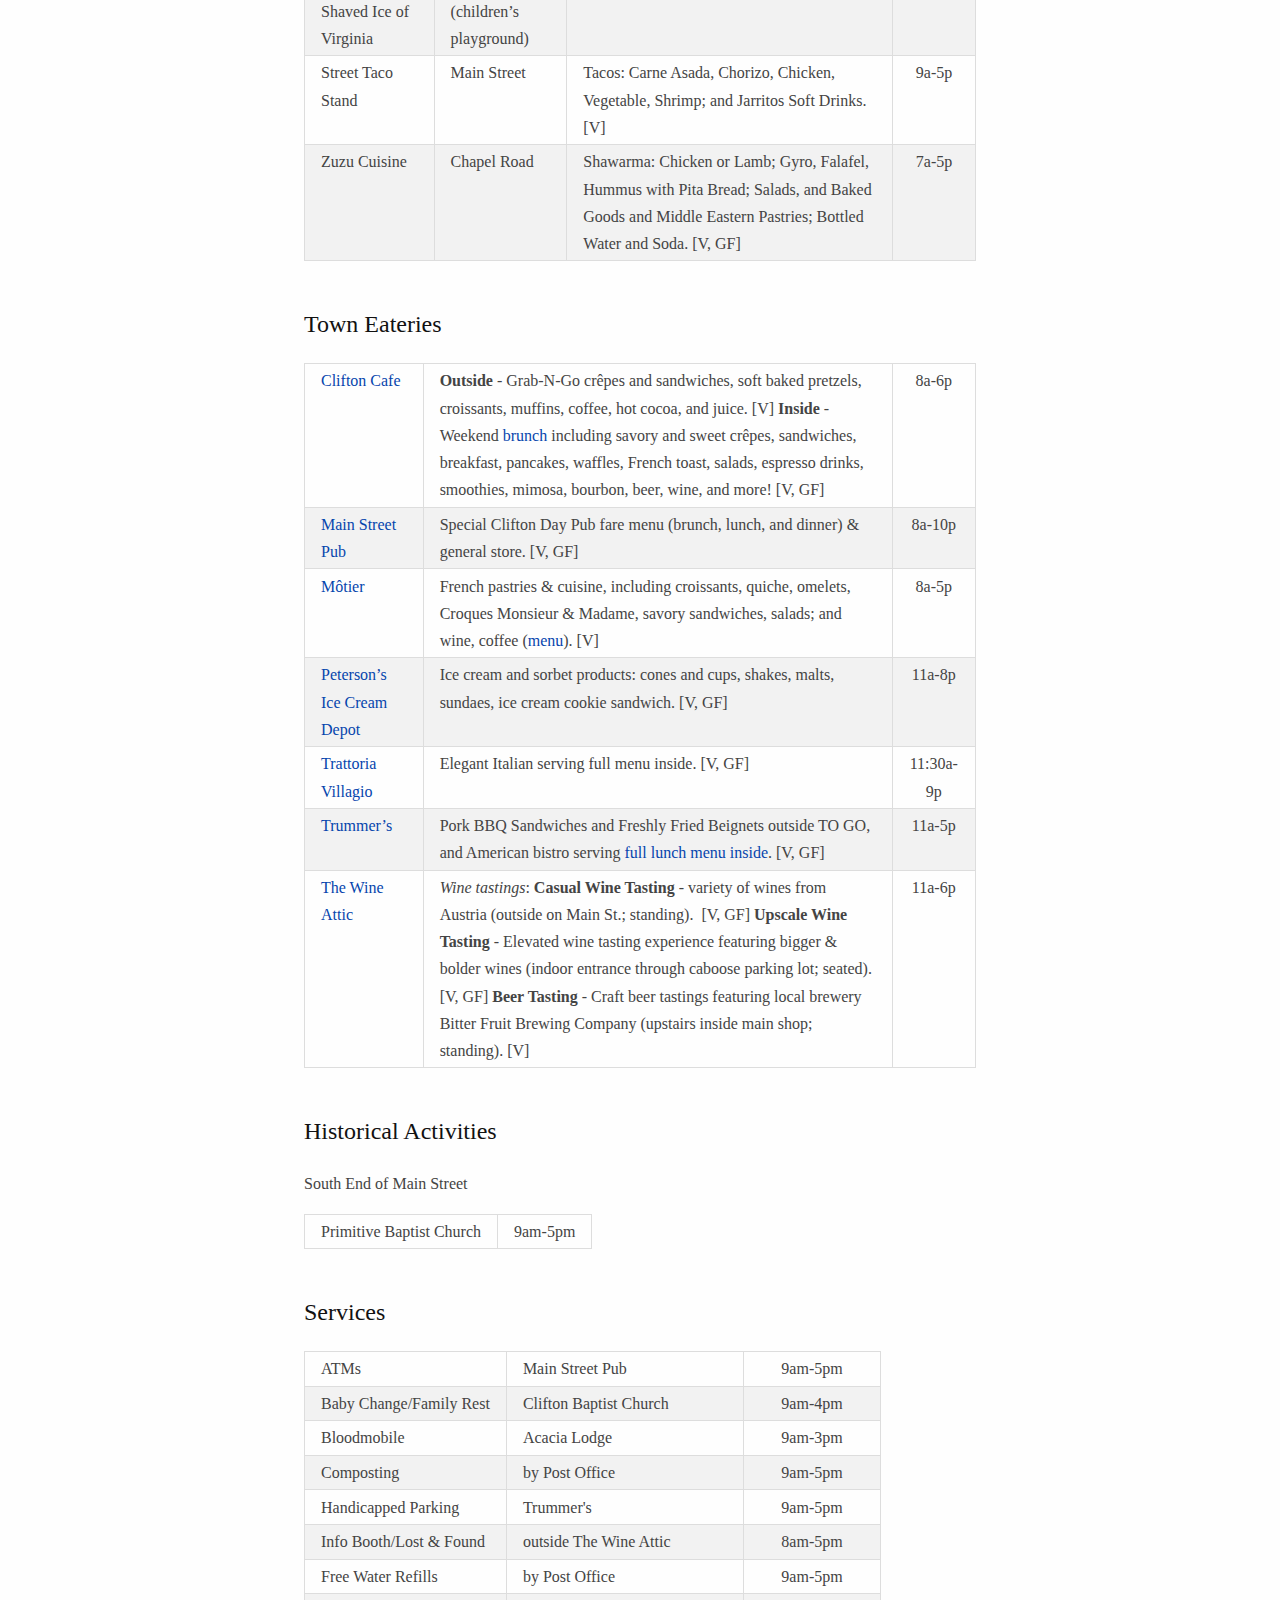
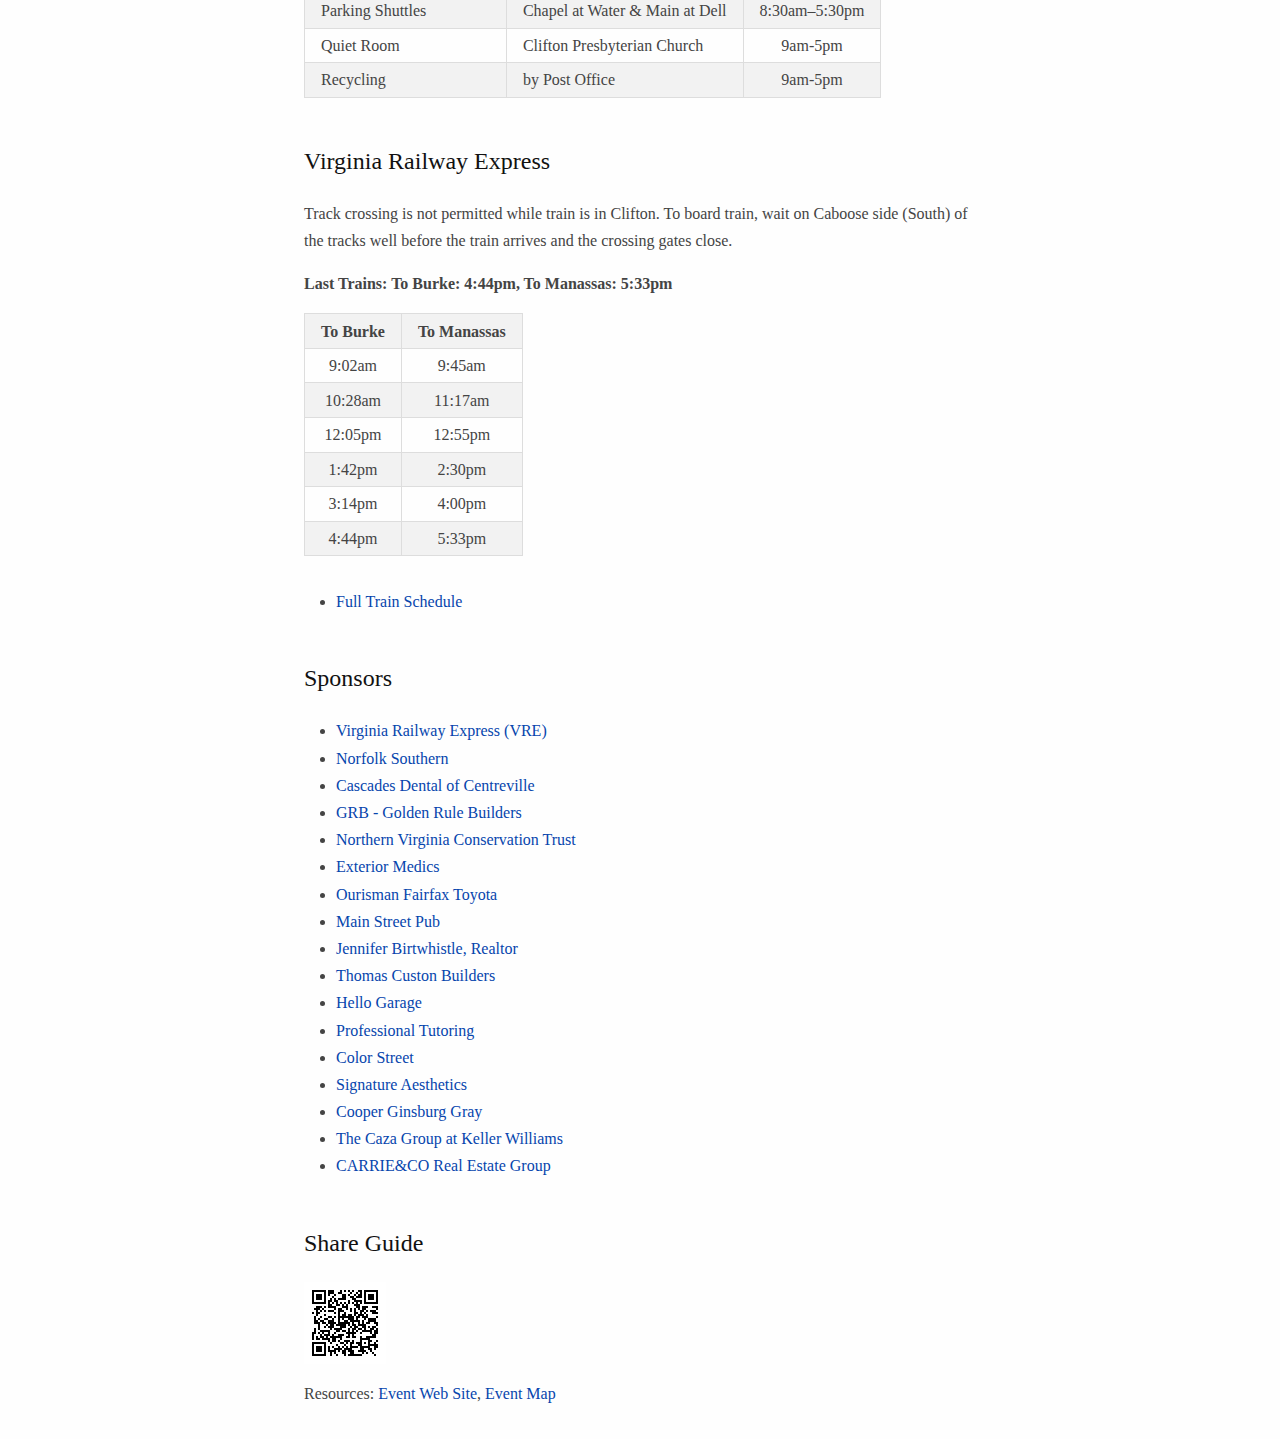
==== commit cecd343b: "Updated Food" ====
--- a/docs/index.html
+++ b/docs/index.html
@@ -524,10 +524,76 @@
 </thead>
 <tbody>
 <tr class="odd">
-<td style="text-align: left;">TBD</td>
-<td style="text-align: left;">TBD</td>
-<td style="text-align: left;">TBD</td>
-<td style="text-align: center;">TBD</td>
+<td style="text-align: left;">Baja Fresh</td>
+<td style="text-align: left;">Chapel Road</td>
+<td style="text-align: left;">Burritos, Quesadillas, Fajitas, Chips and Salsa, Guacamole, Sods and Bottled Water. [V]</td>
+<td style="text-align: center;">9a-5p</td>
+</tr>
+<tr class="even">
+<td style="text-align: left;">Bella’s Café</td>
+<td style="text-align: left;">Chapel Road</td>
+<td style="text-align: left;">Saj Bread: Man’ousheh (Za’atar), Jibneb (Cheese), Mixed Zaatar &amp; Jibneb, and Fatayer (Spinach &amp; Feta); Kafta Wrap and Chicken Tawook Wrap; Hummus with Pita Bread; and Lebanese Pastries; Water, Sodas, and Juices. [V]</td>
+<td style="text-align: center;">9a-5p</td>
+</tr>
+<tr class="odd">
+<td style="text-align: left;">Boy Scout Troop 1104</td>
+<td style="text-align: left;">at First Baptist Church</td>
+<td style="text-align: left;">Lemon Sticks, Baked Goods, Cotton Candy, Fruit Preserves, Apple Cider, Coffee, Tea, Hot Chocolate and Bottled Water. [V, GF]</td>
+<td style="text-align: center;">9a-5p</td>
+</tr>
+<tr class="even">
+<td style="text-align: left;">Clifton Lions Club</td>
+<td style="text-align: left;">by the Railroad</td>
+<td style="text-align: left;">Hamburgers, Cheeseburgers, Hot Dogs, Italian Sausages, and Chips; Soda and Bottled Water</td>
+<td style="text-align: center;">9a-5p</td>
+</tr>
+<tr class="odd">
+<td style="text-align: left;">Clifton Presbyterian Church</td>
+<td style="text-align: left;">behind Trummer’s</td>
+<td style="text-align: left;">Crab Cakes, Beef Brisket, Corn Dogs, and Home-Baked Sweets</td>
+<td style="text-align: center;">11a-4p</td>
+</tr>
+<tr class="even">
+<td style="text-align: left;">Colonial Kettle Corn</td>
+<td style="text-align: left;">by the Caboose</td>
+<td style="text-align: left;">On-site Popped Kettle Corn, Various Cheese Flavored Corn, Caramel Corn; Movie Theater Butter Corn; Bottled Water. [V]</td>
+<td style="text-align: center;">9a-5p</td>
+</tr>
+<tr class="odd">
+<td style="text-align: left;">Cooking Thyme</td>
+<td style="text-align: left;">N. Main Street</td>
+<td style="text-align: left;">Funnel Cakes and Fresh Squeezed Lemonade. [V]</td>
+<td style="text-align: center;">9a until sold out</td>
+</tr>
+<tr class="even">
+<td style="text-align: left;">Little Villagio</td>
+<td style="text-align: left;">Main Street</td>
+<td style="text-align: left;">Pizza by the Slice: Cheese and Pepperoni, Cannoli, and Baked Meatballs. [V]</td>
+<td style="text-align: center;">9a-5p</td>
+</tr>
+<tr class="odd">
+<td style="text-align: left;">Pupusa Tent</td>
+<td style="text-align: left;">Chapel Road</td>
+<td style="text-align: left;">Revuelta Pupusa, Cheese Pupusa, and Jarritos Soft Drinks. [V]</td>
+<td style="text-align: center;">9a-5p</td>
+</tr>
+<tr class="even">
+<td style="text-align: left;">Snowie Shaved Ice of Virginia</td>
+<td style="text-align: left;">Harris Park (children’s playground)</td>
+<td style="text-align: left;">Snow Cones. [V, GF]</td>
+<td style="text-align: center;">9a-5p</td>
+</tr>
+<tr class="odd">
+<td style="text-align: left;">Street Taco Stand</td>
+<td style="text-align: left;">Main Street</td>
+<td style="text-align: left;">Tacos: Carne Asada, Chorizo, Chicken, Vegetable, Shrimp; and Jarritos Soft Drinks. [V]</td>
+<td style="text-align: center;">9a-5p</td>
+</tr>
+<tr class="even">
+<td style="text-align: left;">Zuzu Cuisine</td>
+<td style="text-align: left;">Chapel Road</td>
+<td style="text-align: left;">Shawarma: Chicken or Lamb; Gyro, Falafel, Hummus with Pita Bread; Salads, and Baked Goods and Middle Eastern Pastries; Bottled Water and Soda. [V, GF]</td>
+<td style="text-align: center;">7a-5p</td>
 </tr>
 </tbody>
 </table>
@@ -536,38 +602,38 @@
 <tbody>
 <tr class="odd">
 <td style="text-align: left;"><a href="https://www.cliftoncafe.com/">Clifton Cafe</a></td>
-<td style="text-align: left;">Weekend brunch including savory and sweet crepes, breakfast, sandwiches, salads, smoothies, mimosa and more! [V, GF]</td>
-<td style="text-align: center;">8am-5pm</td>
+<td style="text-align: left;"><strong>Outside</strong> - Grab-N-Go crêpes and sandwiches, soft baked pretzels, croissants, muffins, coffee, hot cocoa, and juice. [V] <strong>Inside</strong> - Weekend <a href="https://www.cliftoncafe.com/assets/menus/Jan2024.pdf">brunch</a> including savory and sweet crêpes, sandwiches, breakfast, pancakes, waffles, French toast, salads, espresso drinks, smoothies, mimosa, bourbon, beer, wine, and more! [V, GF]</td>
+<td style="text-align: center;">8a-6p</td>
 </tr>
 <tr class="even">
 <td style="text-align: left;"><a href="https://www.themainstreetpub.net/">Main Street Pub</a></td>
-<td style="text-align: left;">Limited pub fare menu (brunch, lunch and dinner) &amp; general store [V, GF]</td>
-<td style="text-align: center;">8am-10pm</td>
+<td style="text-align: left;">Special Clifton Day Pub fare menu (brunch, lunch, and dinner) &amp; general store. [V, GF]</td>
+<td style="text-align: center;">8a-10p</td>
 </tr>
 <tr class="odd">
 <td style="text-align: left;"><a href="https://www.motierclifton.com/">Môtier</a></td>
-<td style="text-align: left;">French pastries &amp; cuisine, including croissants, quiche, omelets, Croques Monsieur &amp; Madame, savory sandwiches, salads; and wine, coffee. [V]</td>
-<td style="text-align: center;">8am-5pm</td>
+<td style="text-align: left;">French pastries &amp; cuisine, including croissants, quiche, omelets, Croques Monsieur &amp; Madame, savory sandwiches, salads; and wine, coffee (<a href="https://www.motierclifton.com/menu-">menu</a>). [V]</td>
+<td style="text-align: center;">8a-5p</td>
 </tr>
 <tr class="even">
 <td style="text-align: left;"><a href="https://www.petersonsdepot.net/">Peterson’s Ice Cream Depot</a></td>
-<td style="text-align: left;">Ice cream and sorbet products: cones and cups, shakes, malts, sundaes, ice cream cookie sandwich; 12 ice cream flavors including seasonal specialties: Pumpkin and Maple Walnut. [V, GF]</td>
-<td style="text-align: center;">11am-8pm</td>
-</tr>
-<tr class="odd">
-<td style="text-align: left;"><a href="https://trattoriavillagio.com/">Trattoria Villagio</a></td>
-<td style="text-align: left;">Elegant Italian serving full menu inside [V, GF]</td>
-<td style="text-align: center;">11:30am-9pm</td>
+<td style="text-align: left;">Ice cream and sorbet products: cones and cups, shakes, malts, sundaes, ice cream cookie sandwich. [V, GF]</td>
+<td style="text-align: center;">11a-8p</td>
+</tr>
+<tr class="odd">
+<td style="text-align: left;"><a href="https://trattoriavillagio.com/menu">Trattoria Villagio</a></td>
+<td style="text-align: left;">Elegant Italian serving full menu inside. [V, GF]</td>
+<td style="text-align: center;">11:30a-9p</td>
 </tr>
 <tr class="even">
 <td style="text-align: left;"><a href="https://www.trummersrestaurant.com/">Trummer’s</a></td>
-<td style="text-align: left;">Pork BBQ Sandwiches and Freshly Fried Beignets outside TO GO, and American bistro serving full lunch menu inside [V, GF]</td>
-<td style="text-align: center;">11am-5pm</td>
+<td style="text-align: left;">Pork BBQ Sandwiches and Freshly Fried Beignets outside TO GO, and American bistro serving <a href="https://www.trummersrestaurant.com/wp-content/uploads/2024/06/Lunch-June-2024.pdf">full lunch menu inside</a>. [V, GF]</td>
+<td style="text-align: center;">11a-5p</td>
 </tr>
 <tr class="odd">
 <td style="text-align: left;"><a href="https://www.thewineattic.com/">The Wine Attic</a></td>
-<td style="text-align: left;">Wine tastings: <em>Casual Wine Tasting</em> - variety of wines from around the world (outside on Main St.; standing). <em>The Kings of Italy</em> - Italian wine tasting (indoor entrance through caboose parking lot; seated). [V, GF]</td>
-<td style="text-align: center;">11am-6pm</td>
+<td style="text-align: left;"><em>Wine tastings</em>: <strong>Casual Wine Tasting</strong> - variety of wines from Austria (outside on Main St.; standing).  [V, GF] <strong>Upscale Wine Tasting</strong> - Elevated wine tasting experience featuring bigger &amp; bolder wines (indoor entrance through caboose parking lot; seated). [V, GF] <strong>Beer Tasting</strong> - Craft beer tastings featuring local brewery Bitter Fruit Brewing Company (upstairs inside main shop; standing). [V]</td>
+<td style="text-align: center;">11a-6p</td>
 </tr>
 </tbody>
 </table>
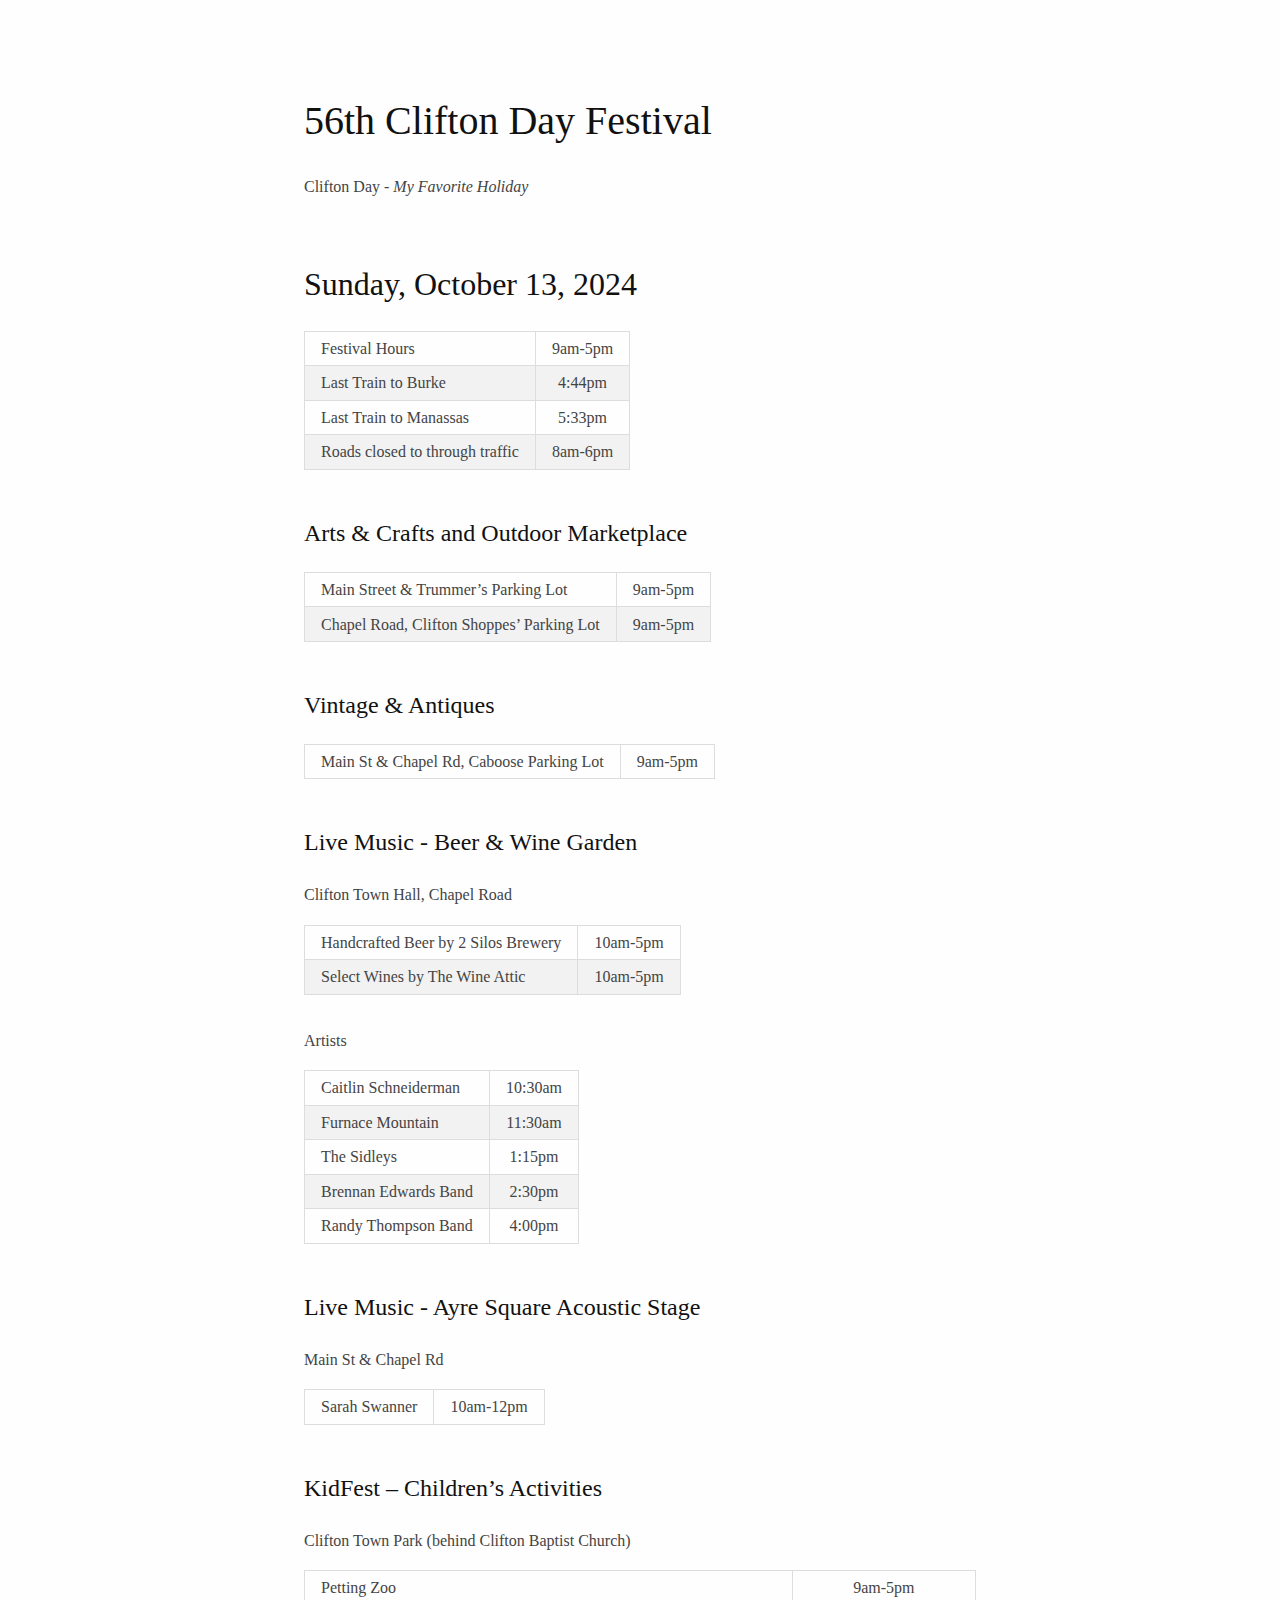
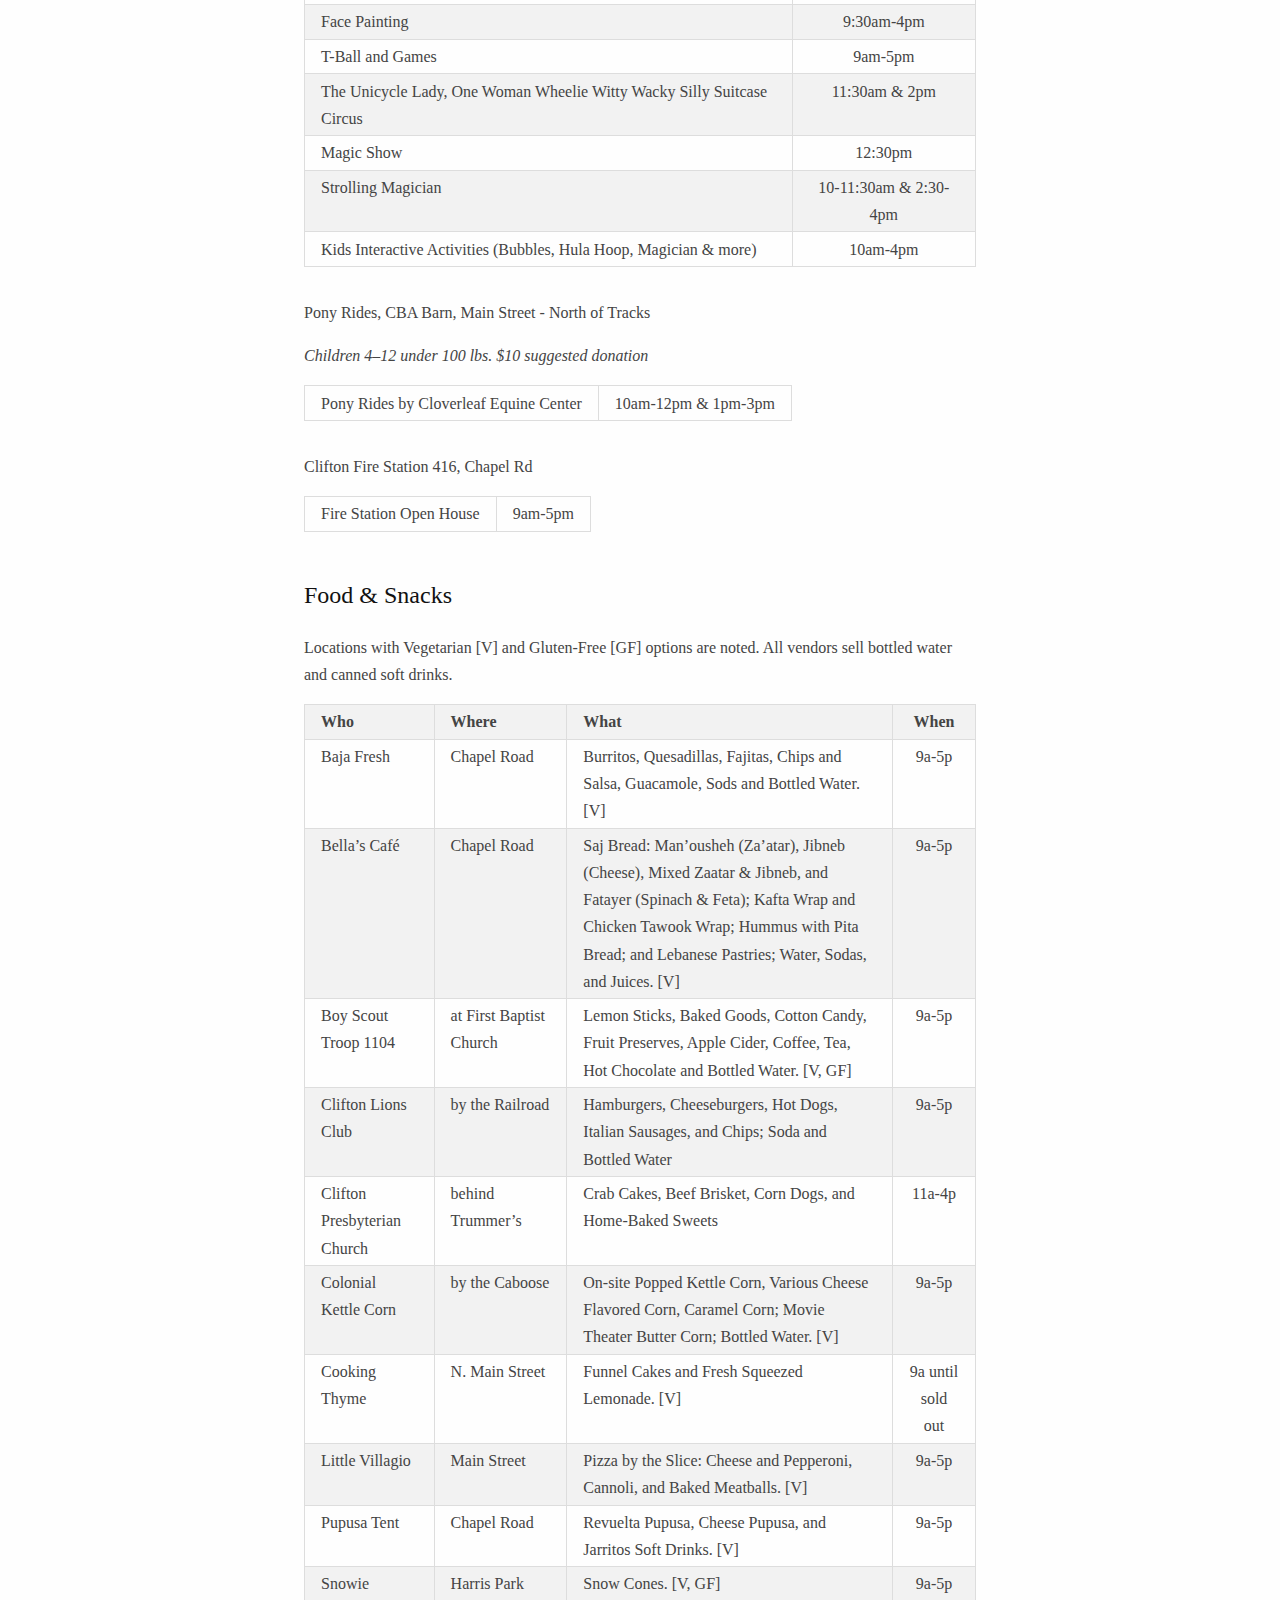
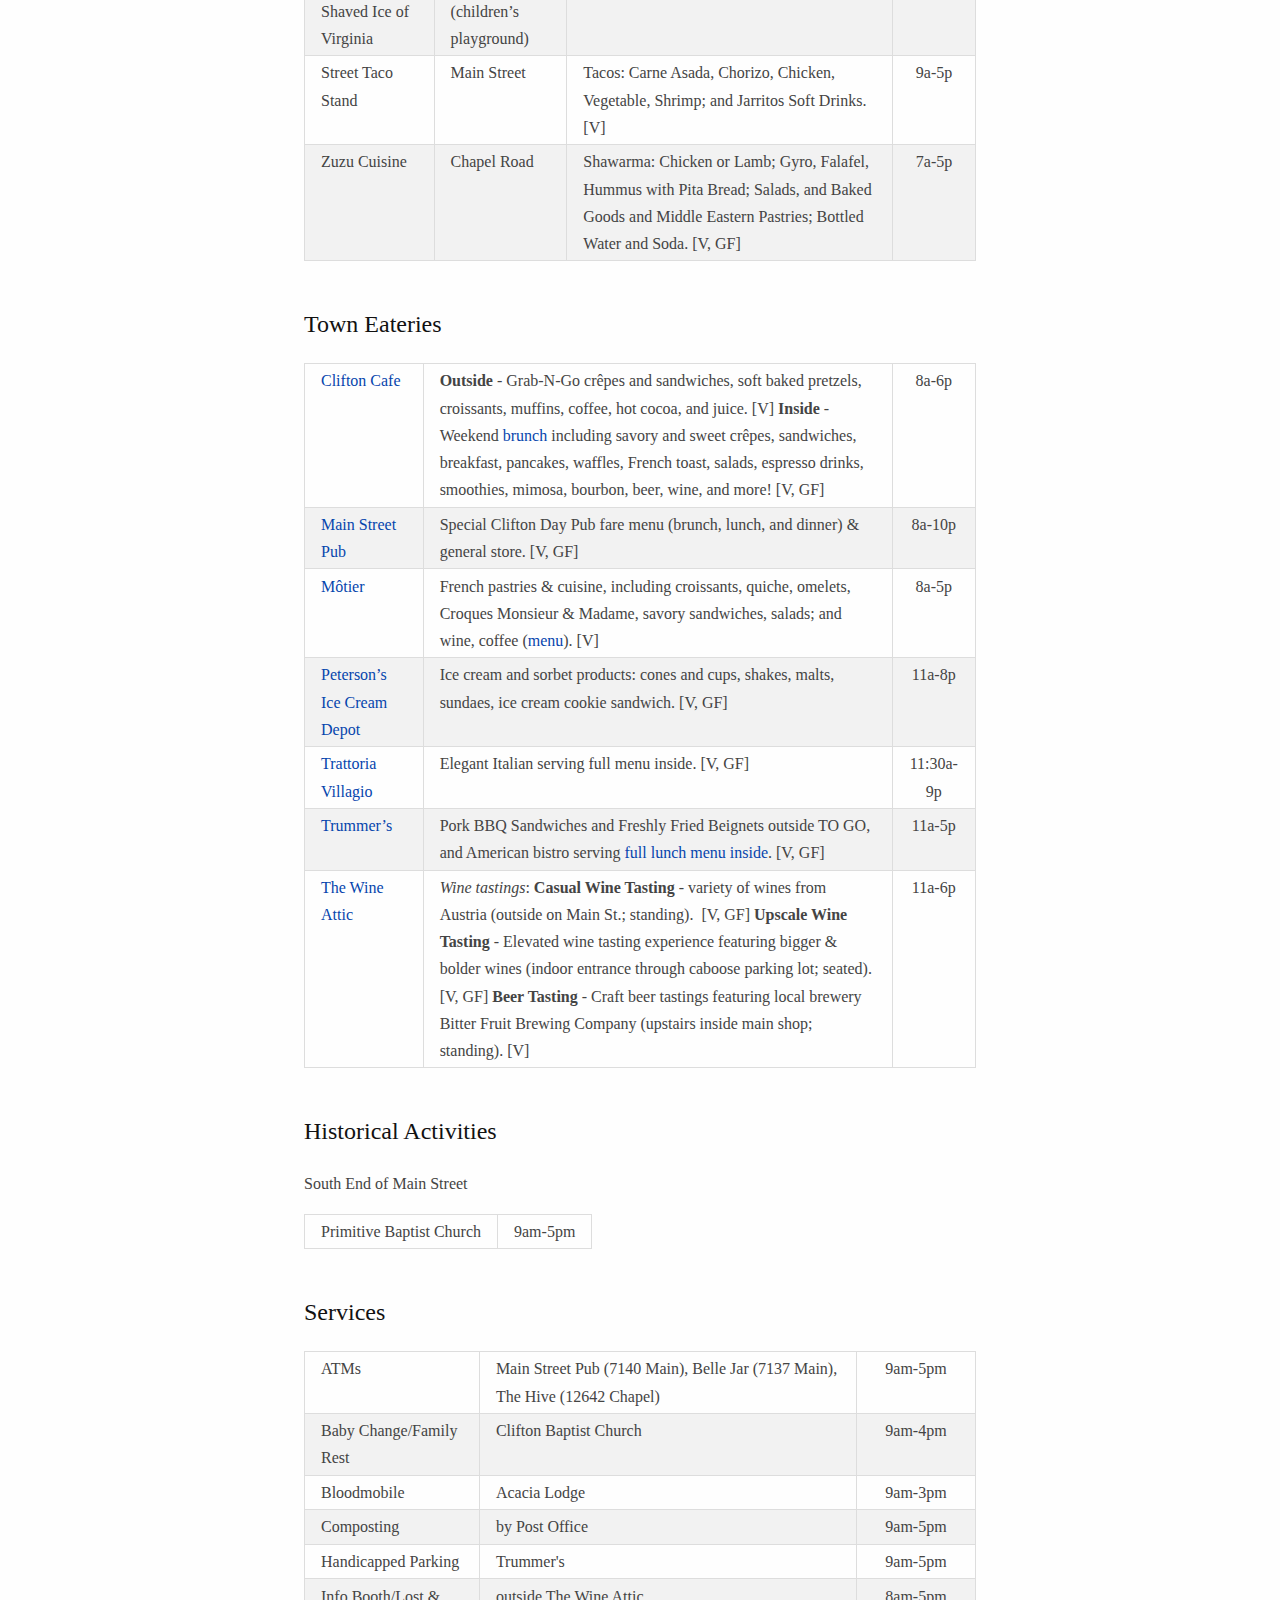
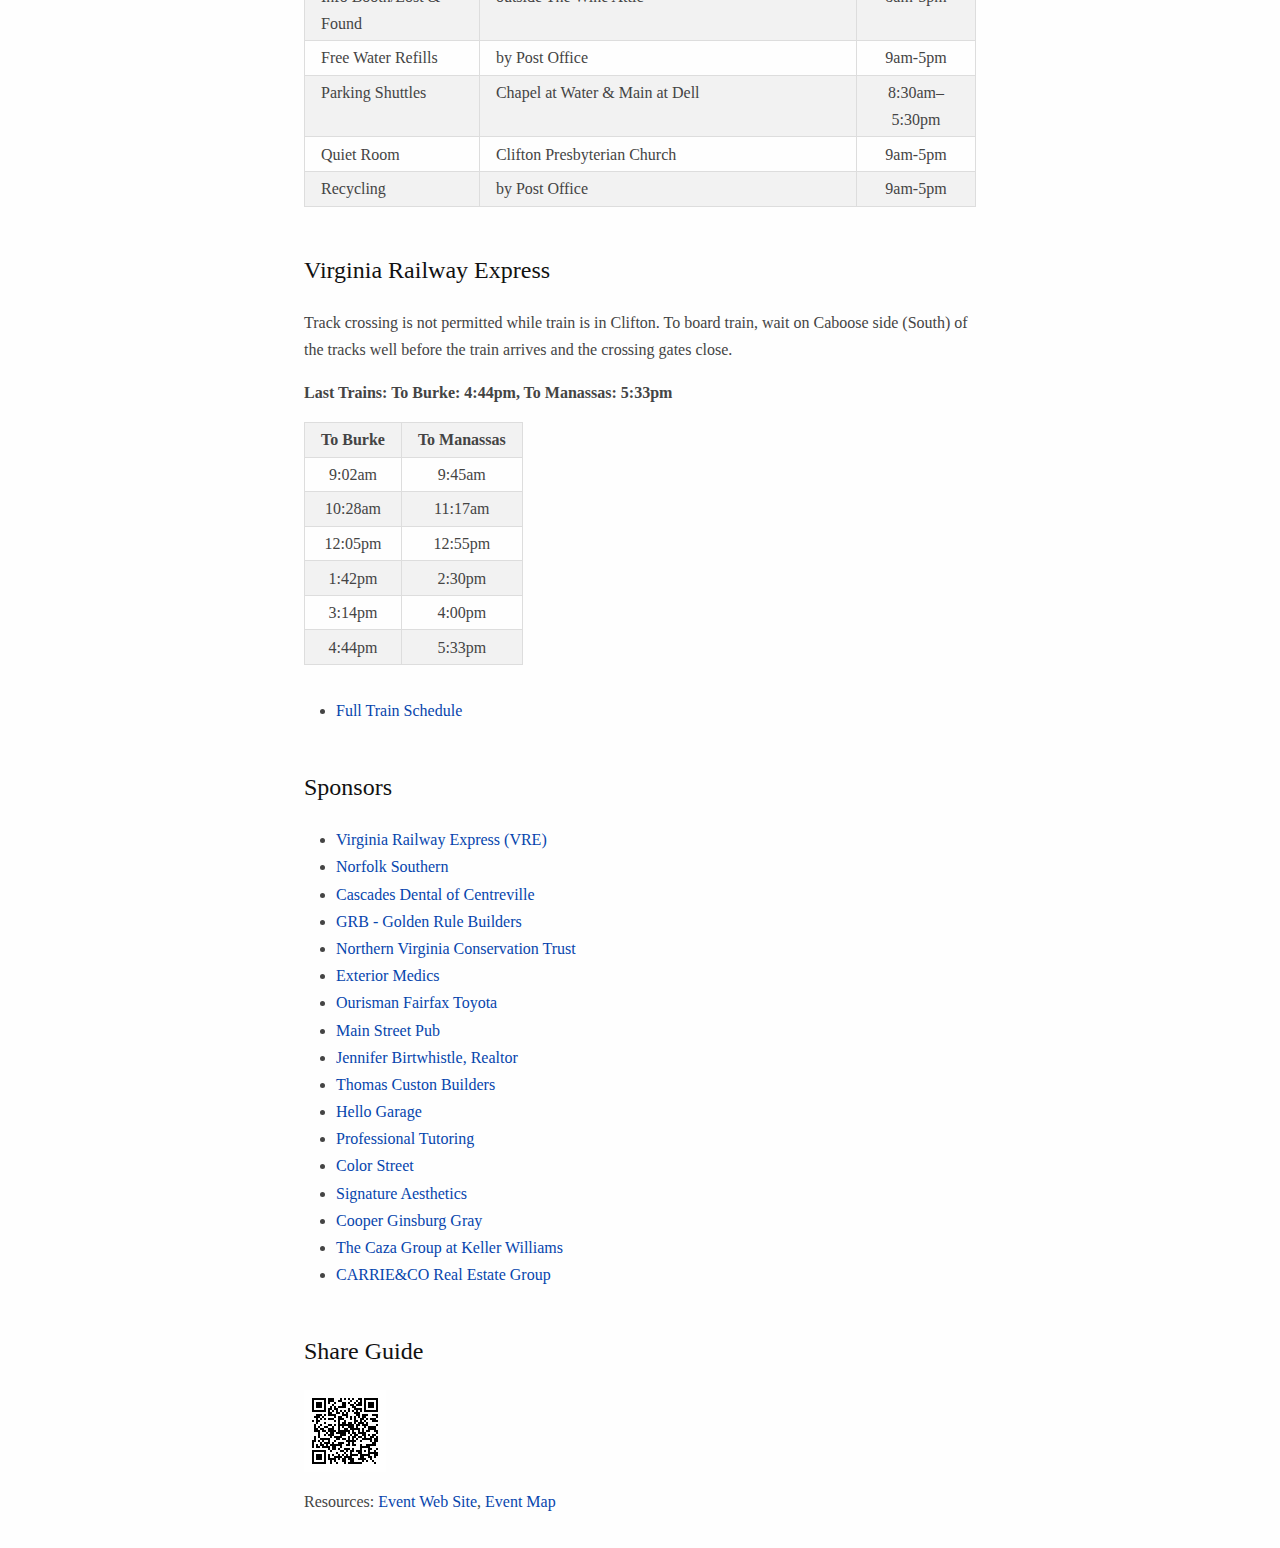
==== commit fb92d4b2: "updated ATMs" ====
--- a/docs/index.html
+++ b/docs/index.html
@@ -652,7 +652,7 @@
 <tbody>
 <tr class="odd">
 <td style="text-align: left;">ATMs</td>
-<td style="text-align: left;">Main Street Pub</td>
+<td style="text-align: left;">Main Street Pub (7140 Main), Belle Jar (7137 Main), The Hive (12642 Chapel)</td>
 <td style="text-align: center;">9am-5pm</td>
 </tr>
 <tr class="even">
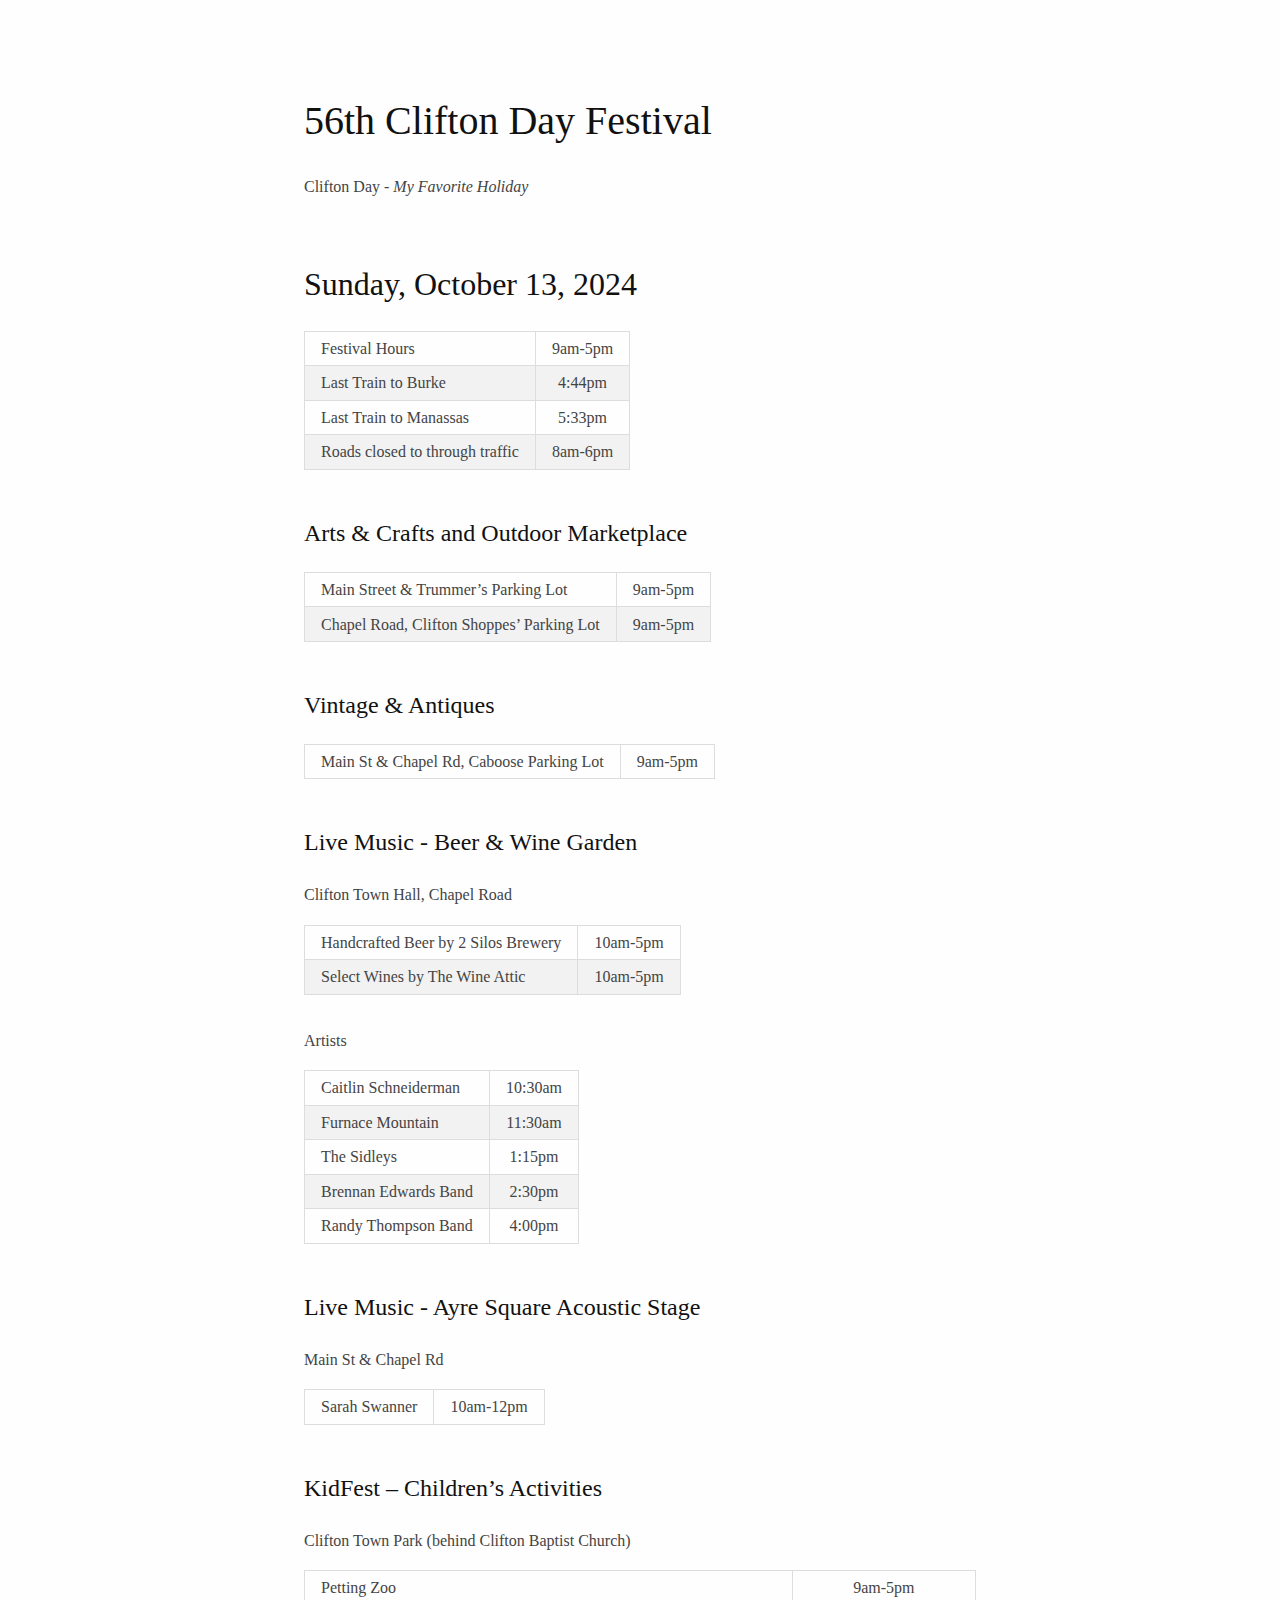
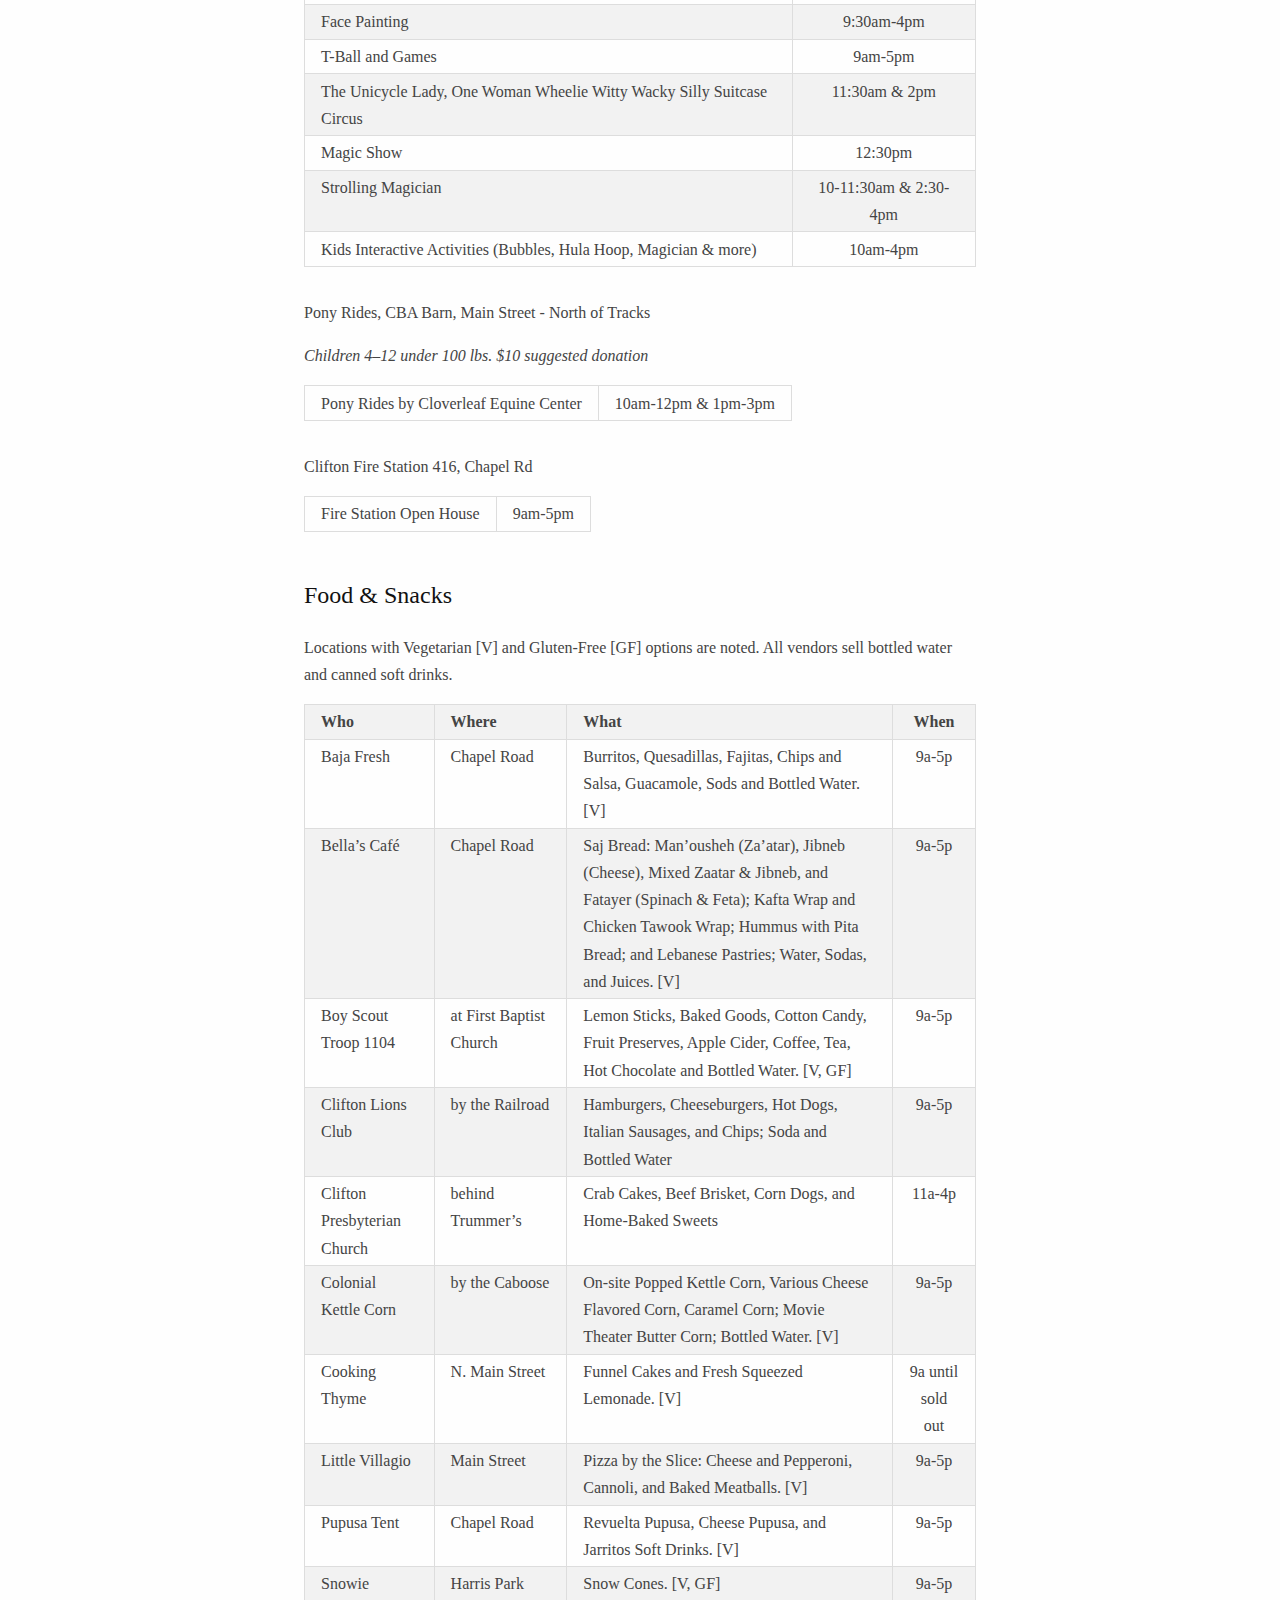
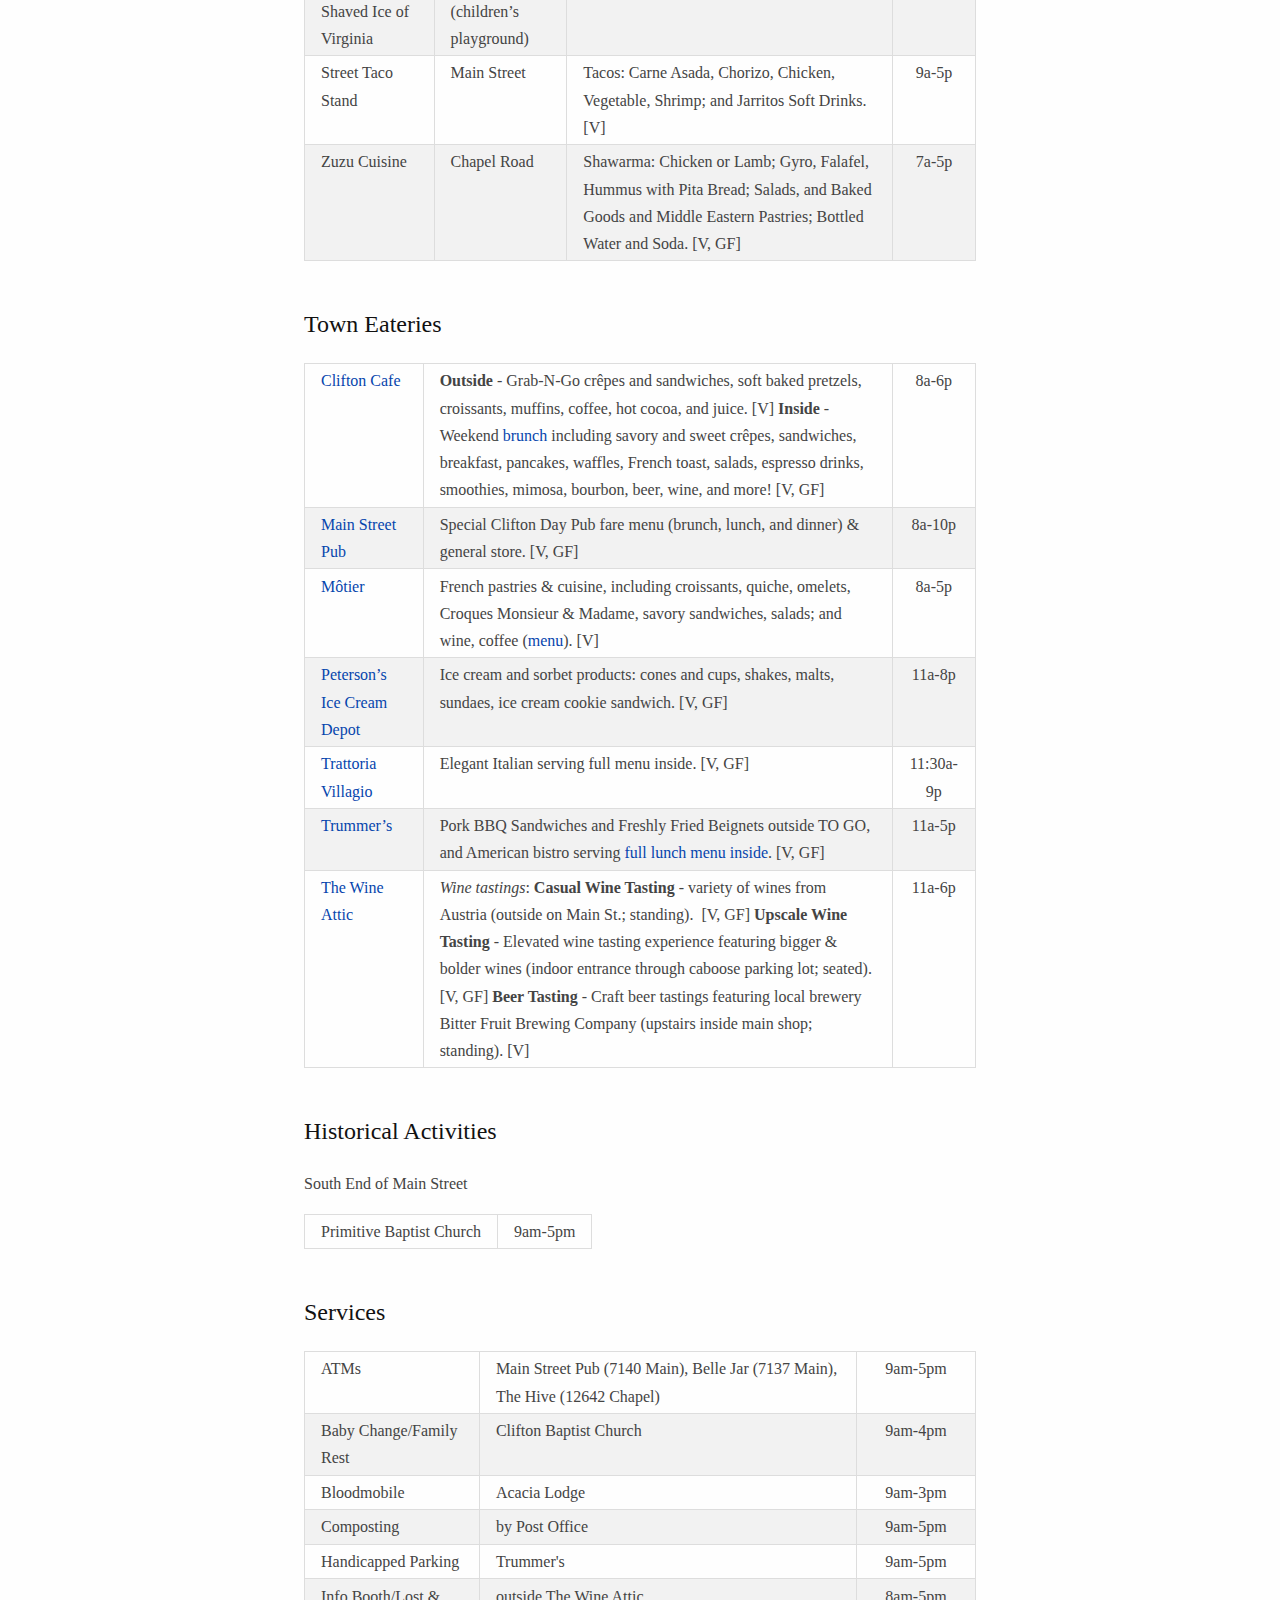
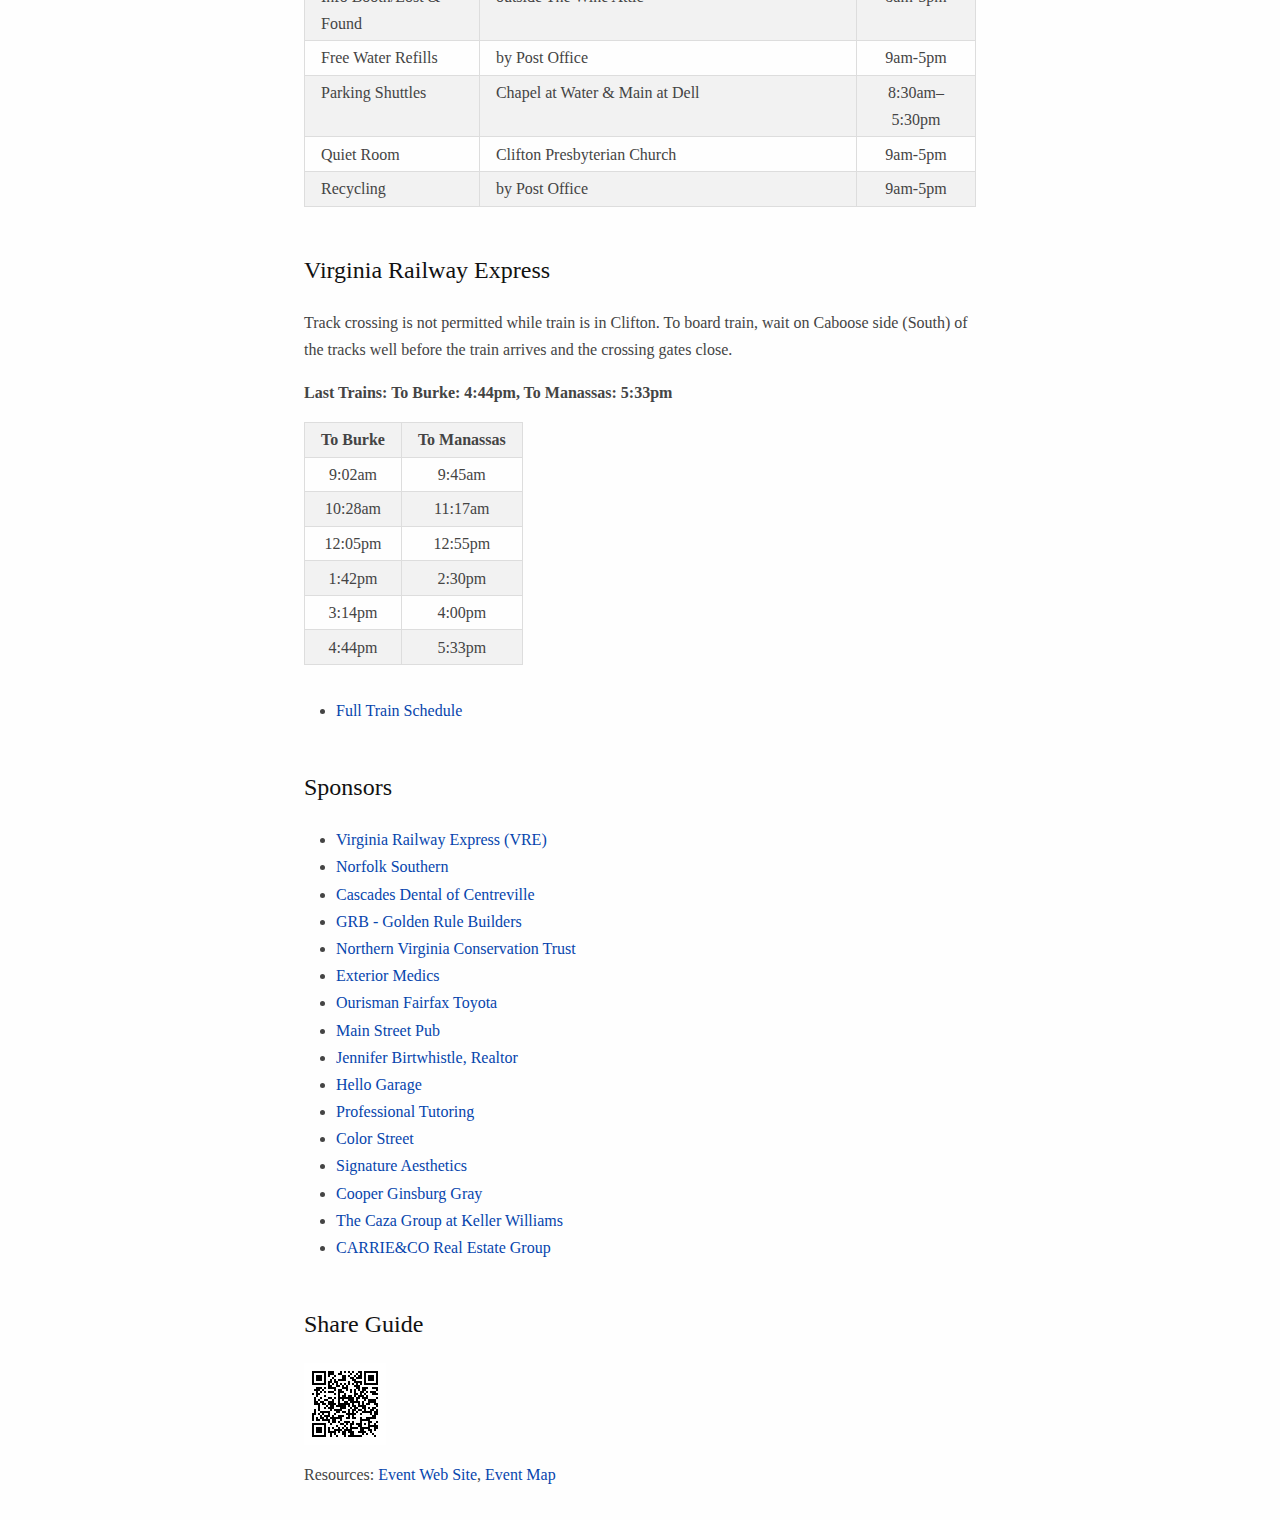
==== commit 0007c335: "make" ====
--- a/docs/index.html
+++ b/docs/index.html
@@ -753,7 +753,6 @@
 <li><a href="http://ourismanfairfaxtoyota.com/">Ourisman Fairfax Toyota</a><br /></li>
 <li><a href="https://www.themainstreetpub.net/">Main Street Pub</a><br /></li>
 <li><a href="https://www.jennifirsellshomes.com/">Jennifer Birtwhistle, Realtor</a><br /></li>
-<li><a href="https://www.thomascustombuilders.com/">Thomas Custon Builders</a><br /></li>
 <li><a href="https://www.hellogarage.com/">Hello Garage</a><br /></li>
 <li><a href="https://juliarosspt.com/">Professional Tutoring</a><br /></li>
 <li><a href="http://www.colorstreet.com/slgold">Color Street</a><br /></li>
@@ -764,7 +763,7 @@
 </ul>
 <h3 id="share-guide">Share Guide</h3>
 <p><img src="[data-uri]" alt="Clifton Day Times Guide" /></p>
-<p>Resources: <a href="https://www.cliftonday.com/">Event Web Site</a>, <a href="https://www.cliftonday.com/content/map">Event Map</a></p>
+<p>Resources: <a href="https://www.cliftonday.com/">Event Web Site</a>, <a href="https://www.cliftonday.com/map">Event Map</a></p>
 </body>
 </html>
 </body>
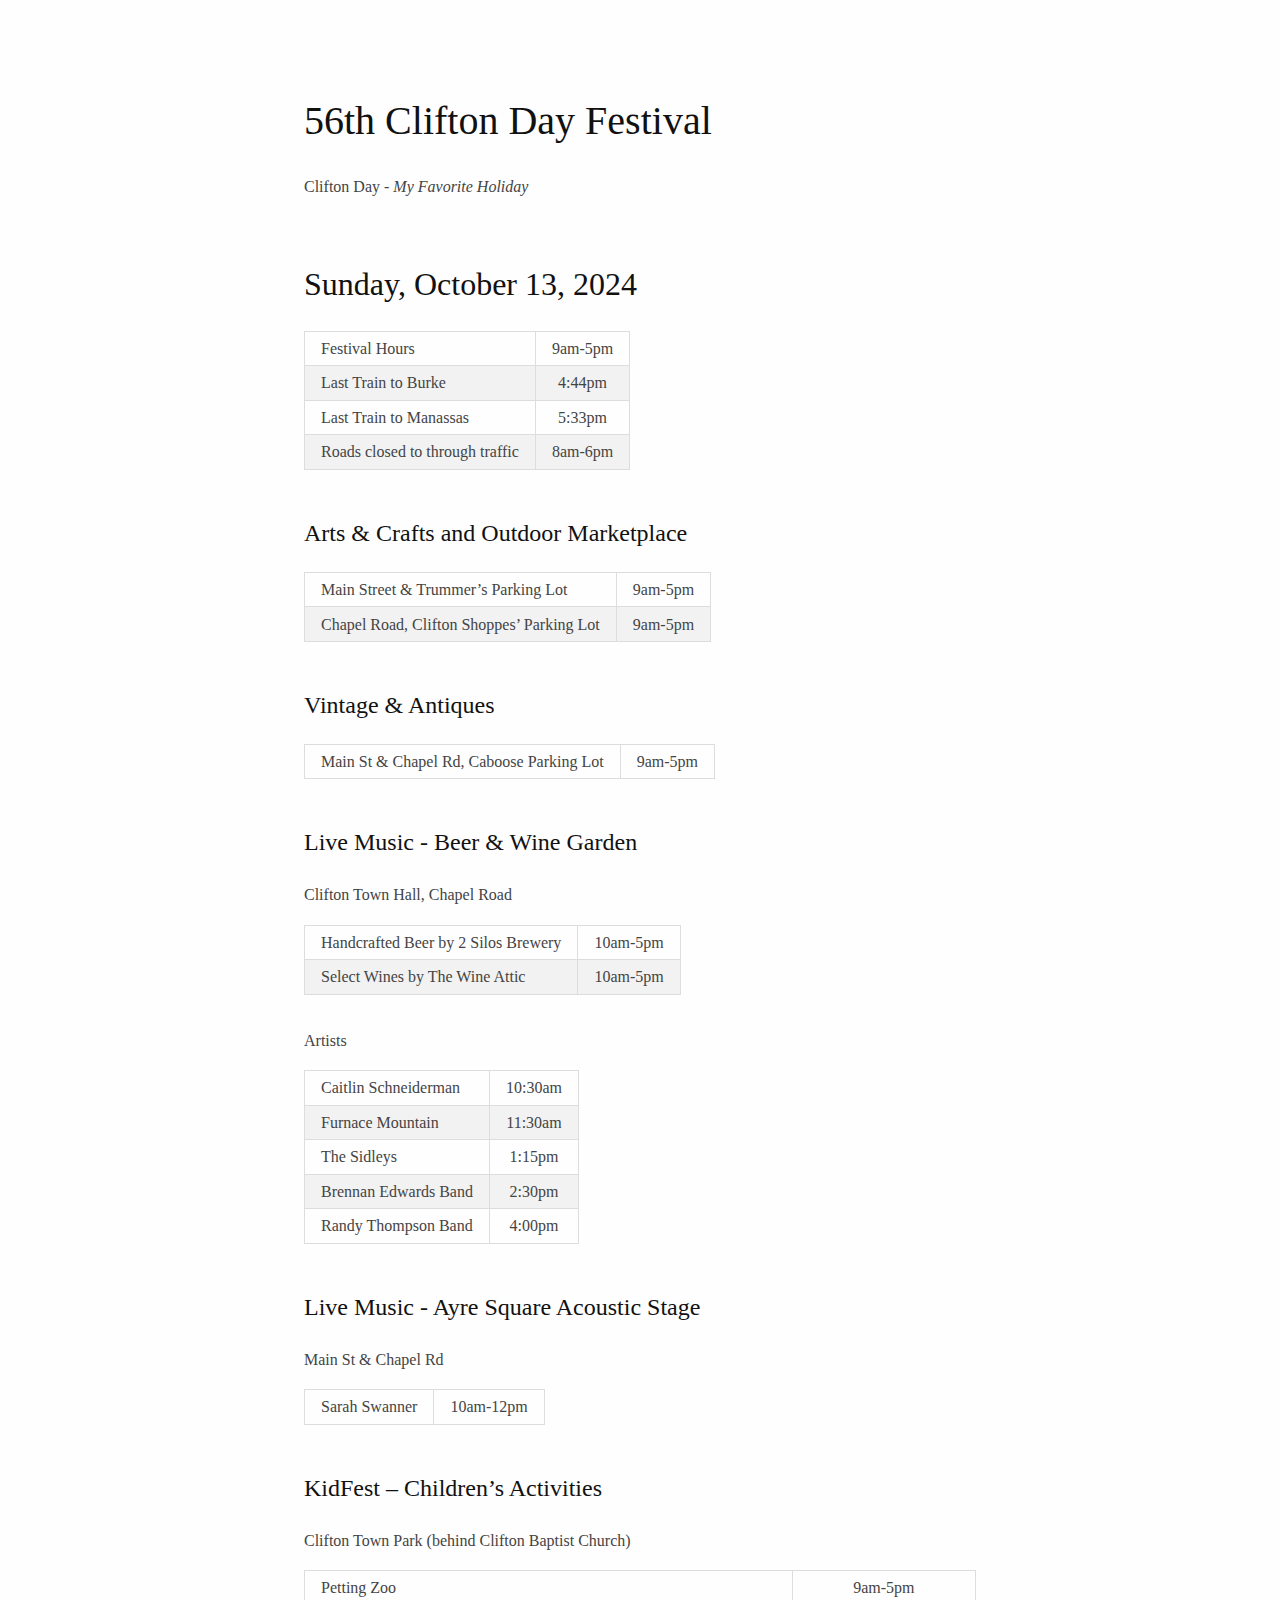
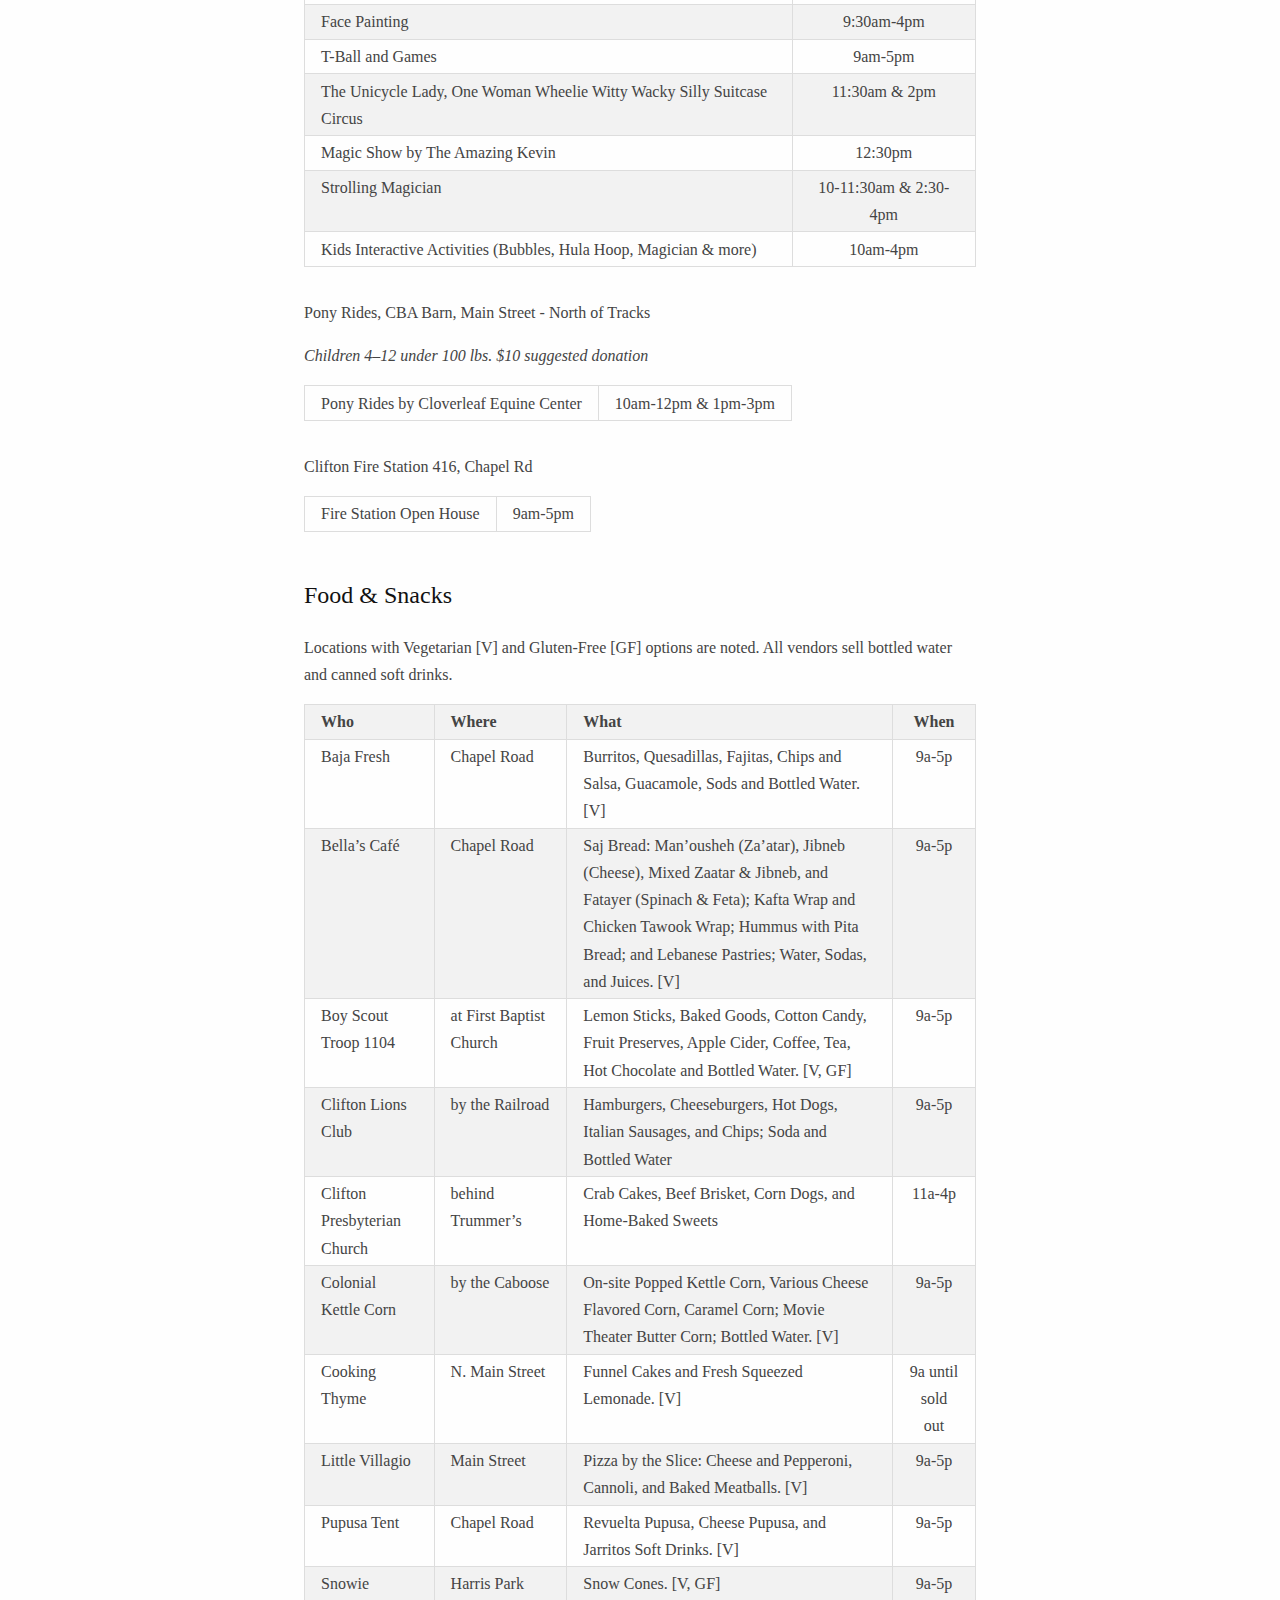
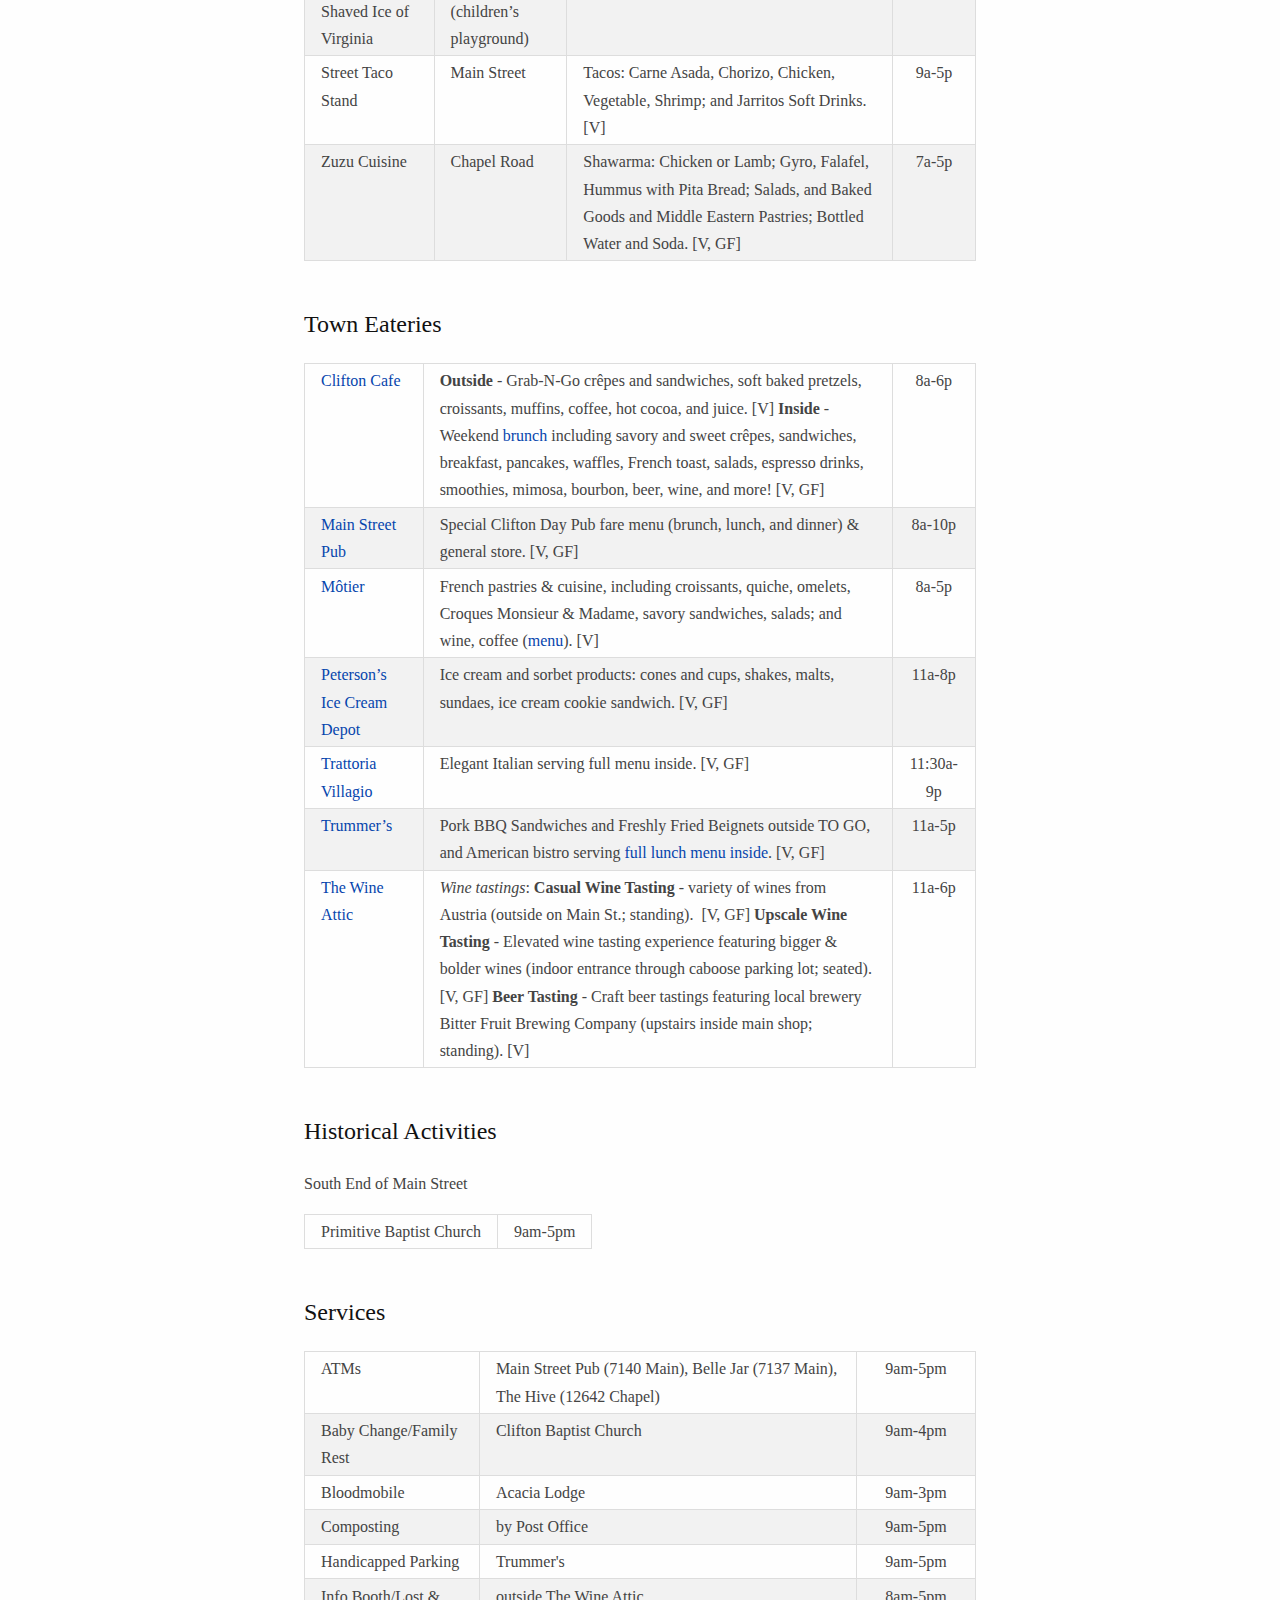
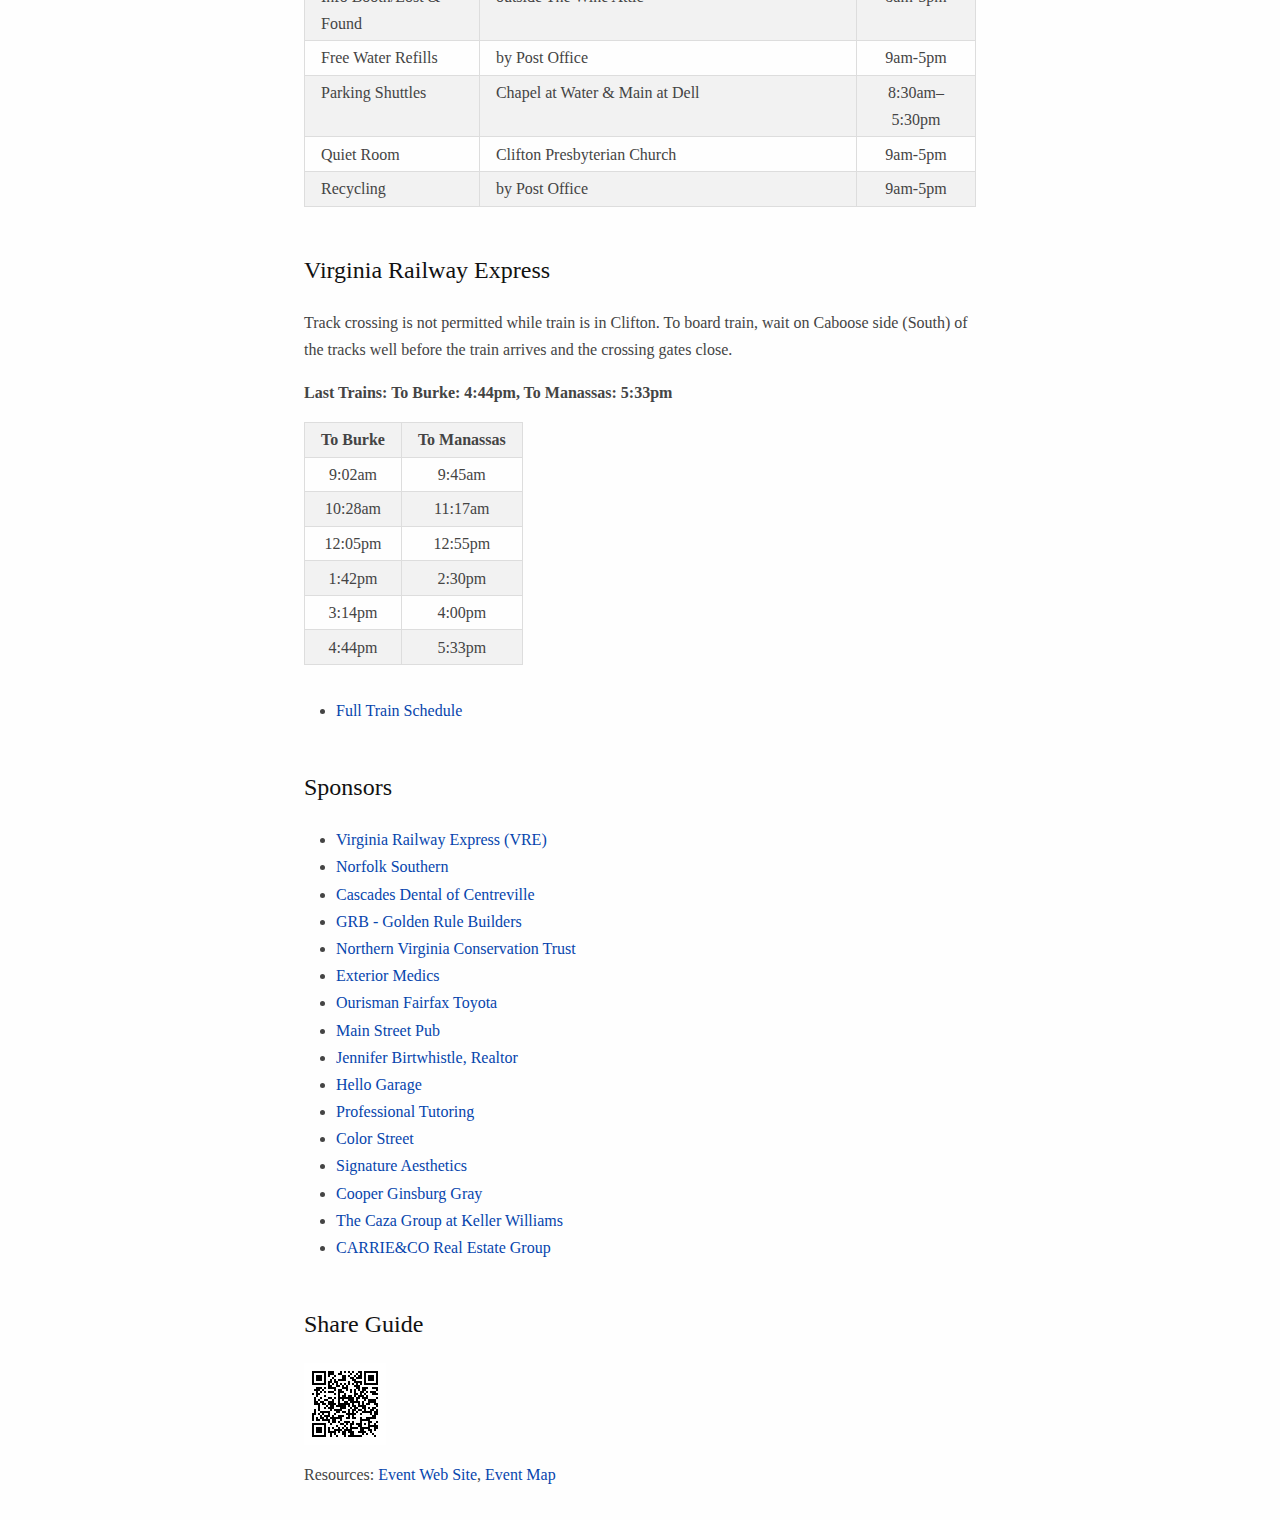
==== commit d4b094d1: "Magic Show by The Amazing Kevin" ====
--- a/docs/index.html
+++ b/docs/index.html
@@ -479,7 +479,7 @@
 <td style="text-align: center;">11:30am &amp; 2pm</td>
 </tr>
 <tr class="odd">
-<td style="text-align: left;">Magic Show</td>
+<td style="text-align: left;">Magic Show by The Amazing Kevin</td>
 <td style="text-align: center;">12:30pm</td>
 </tr>
 <tr class="even">
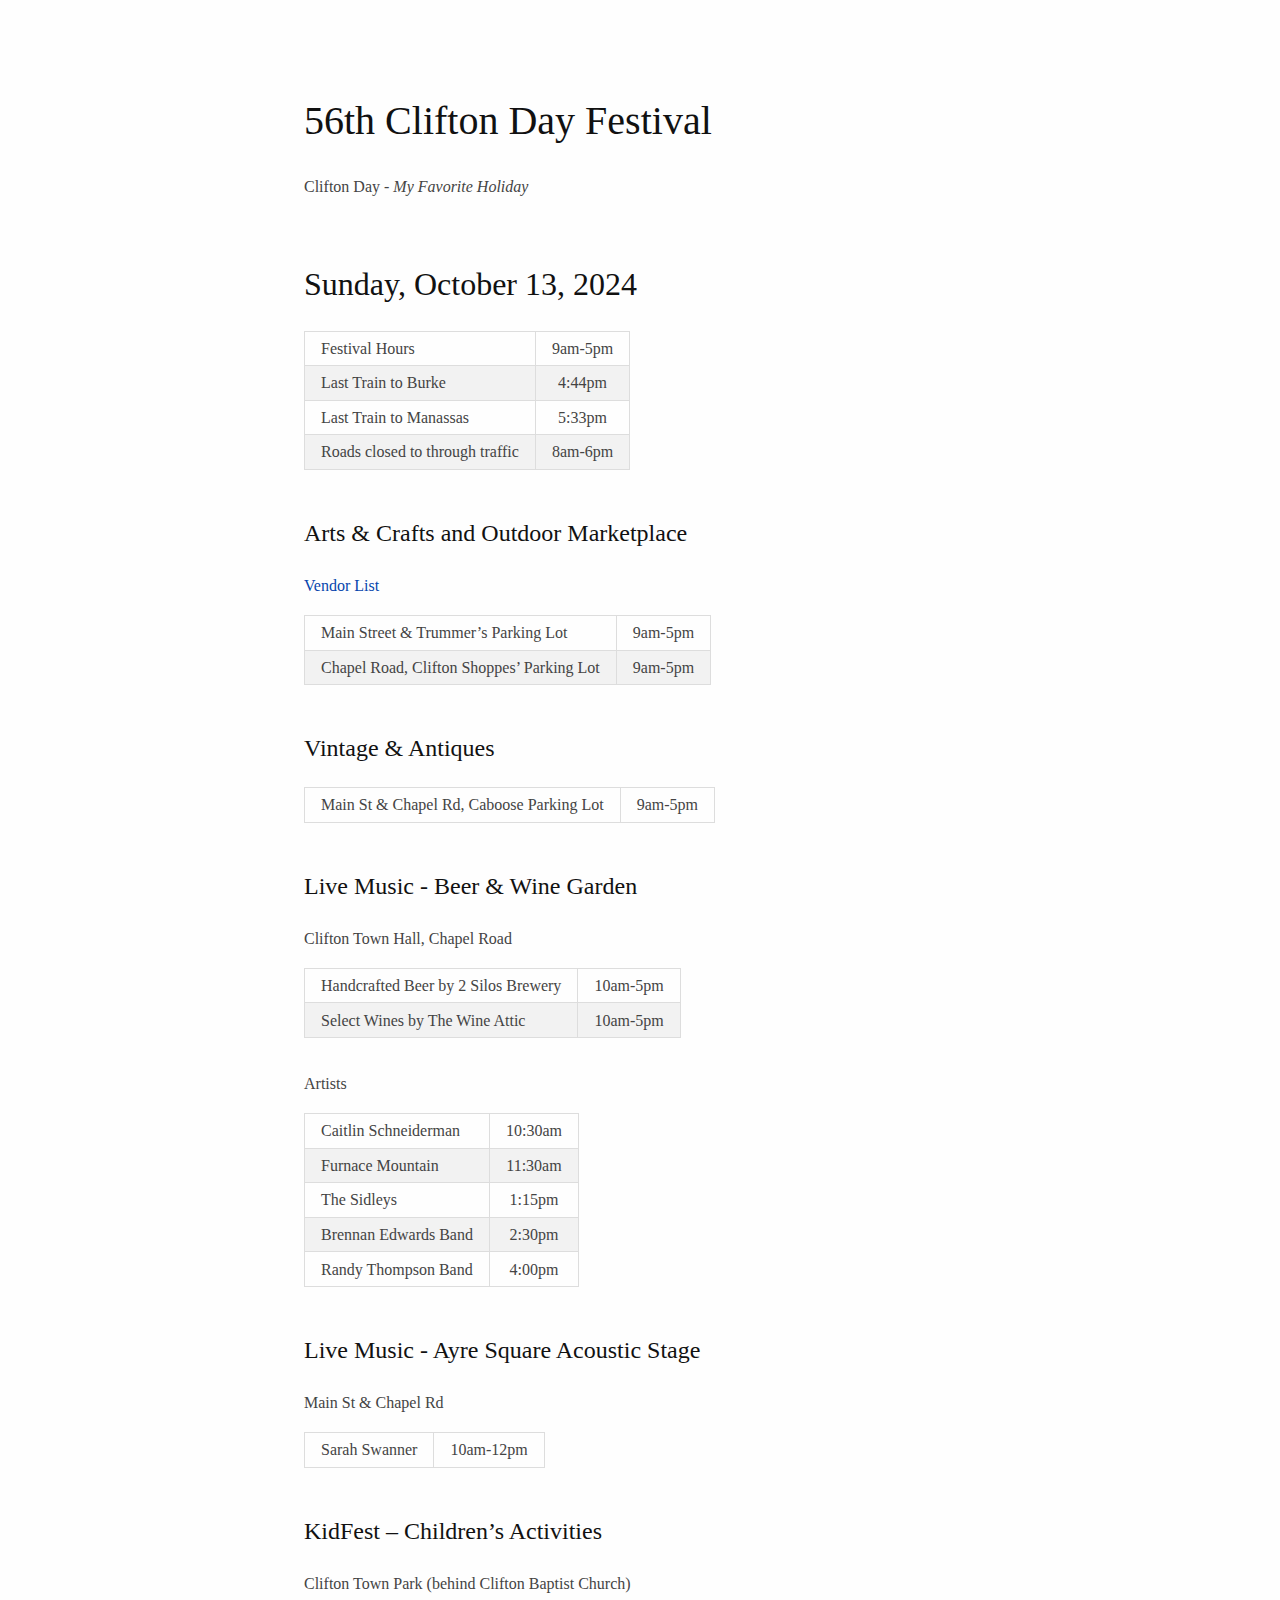
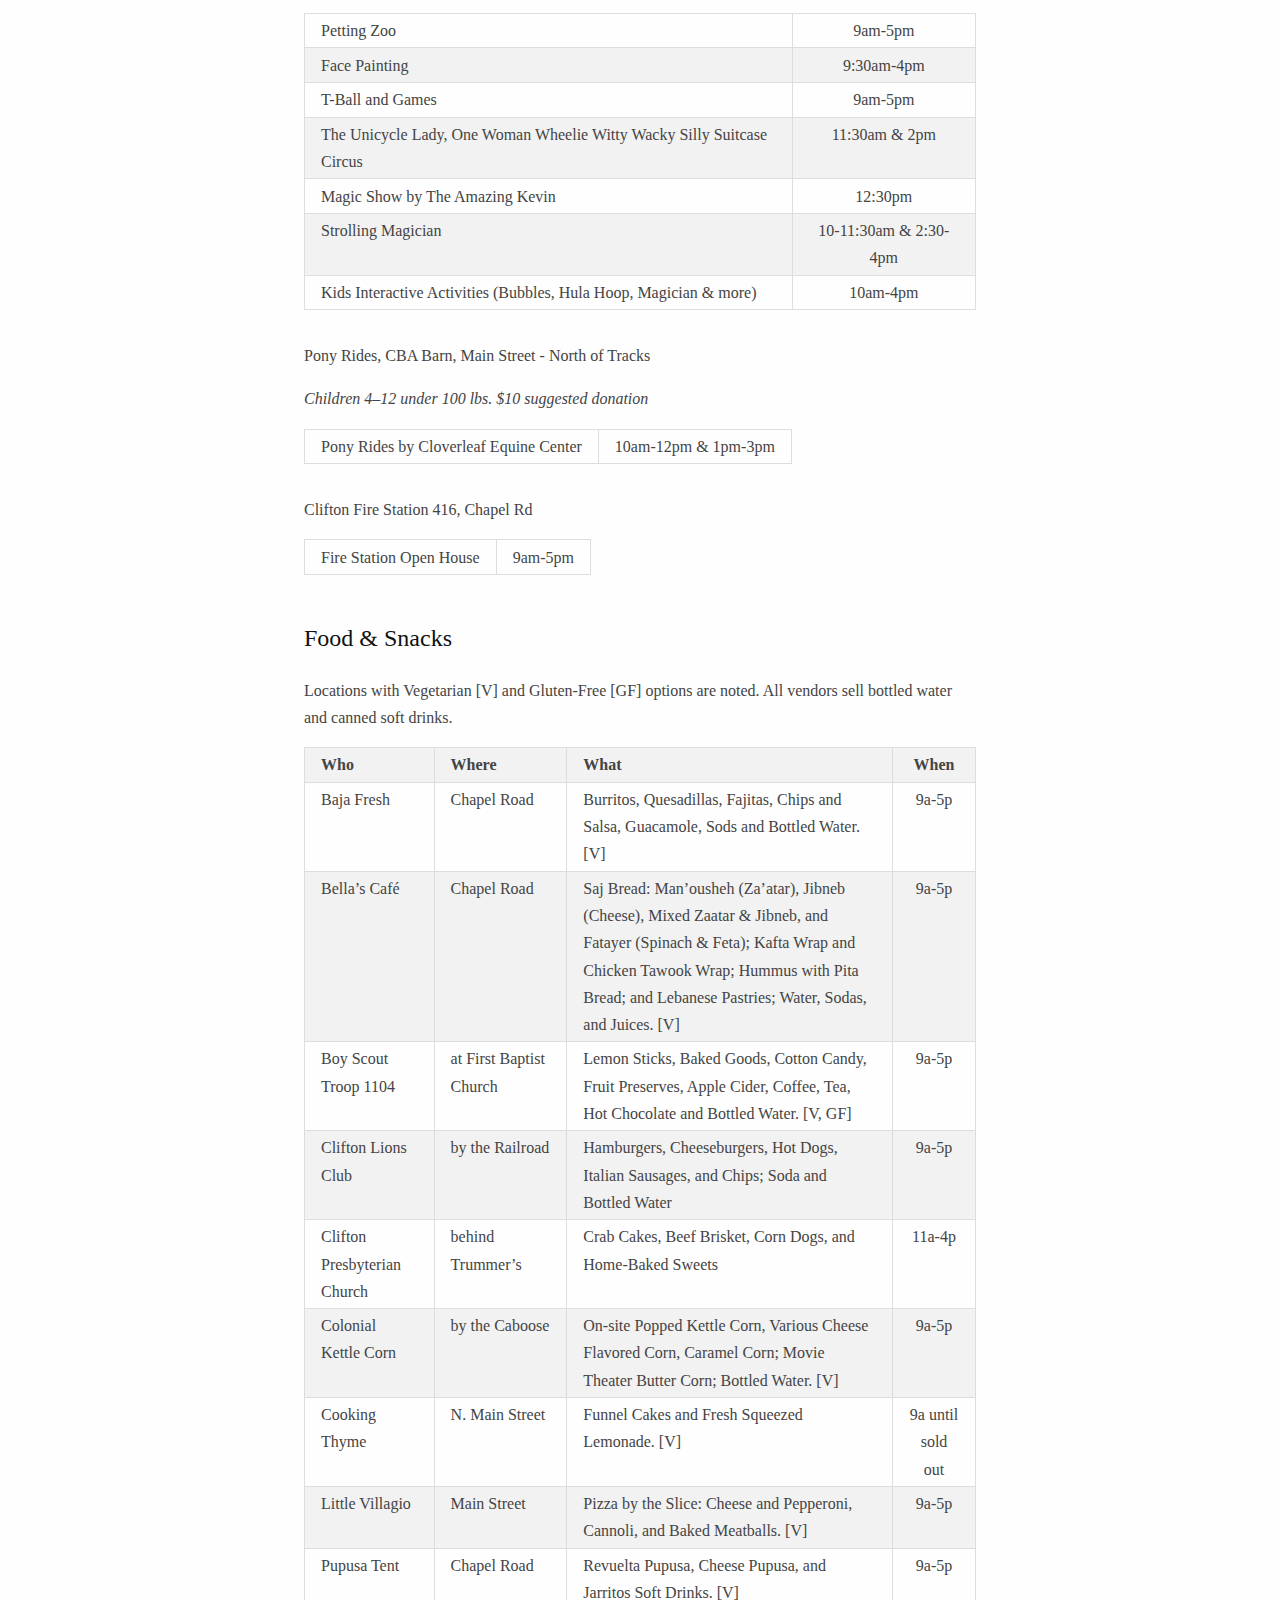
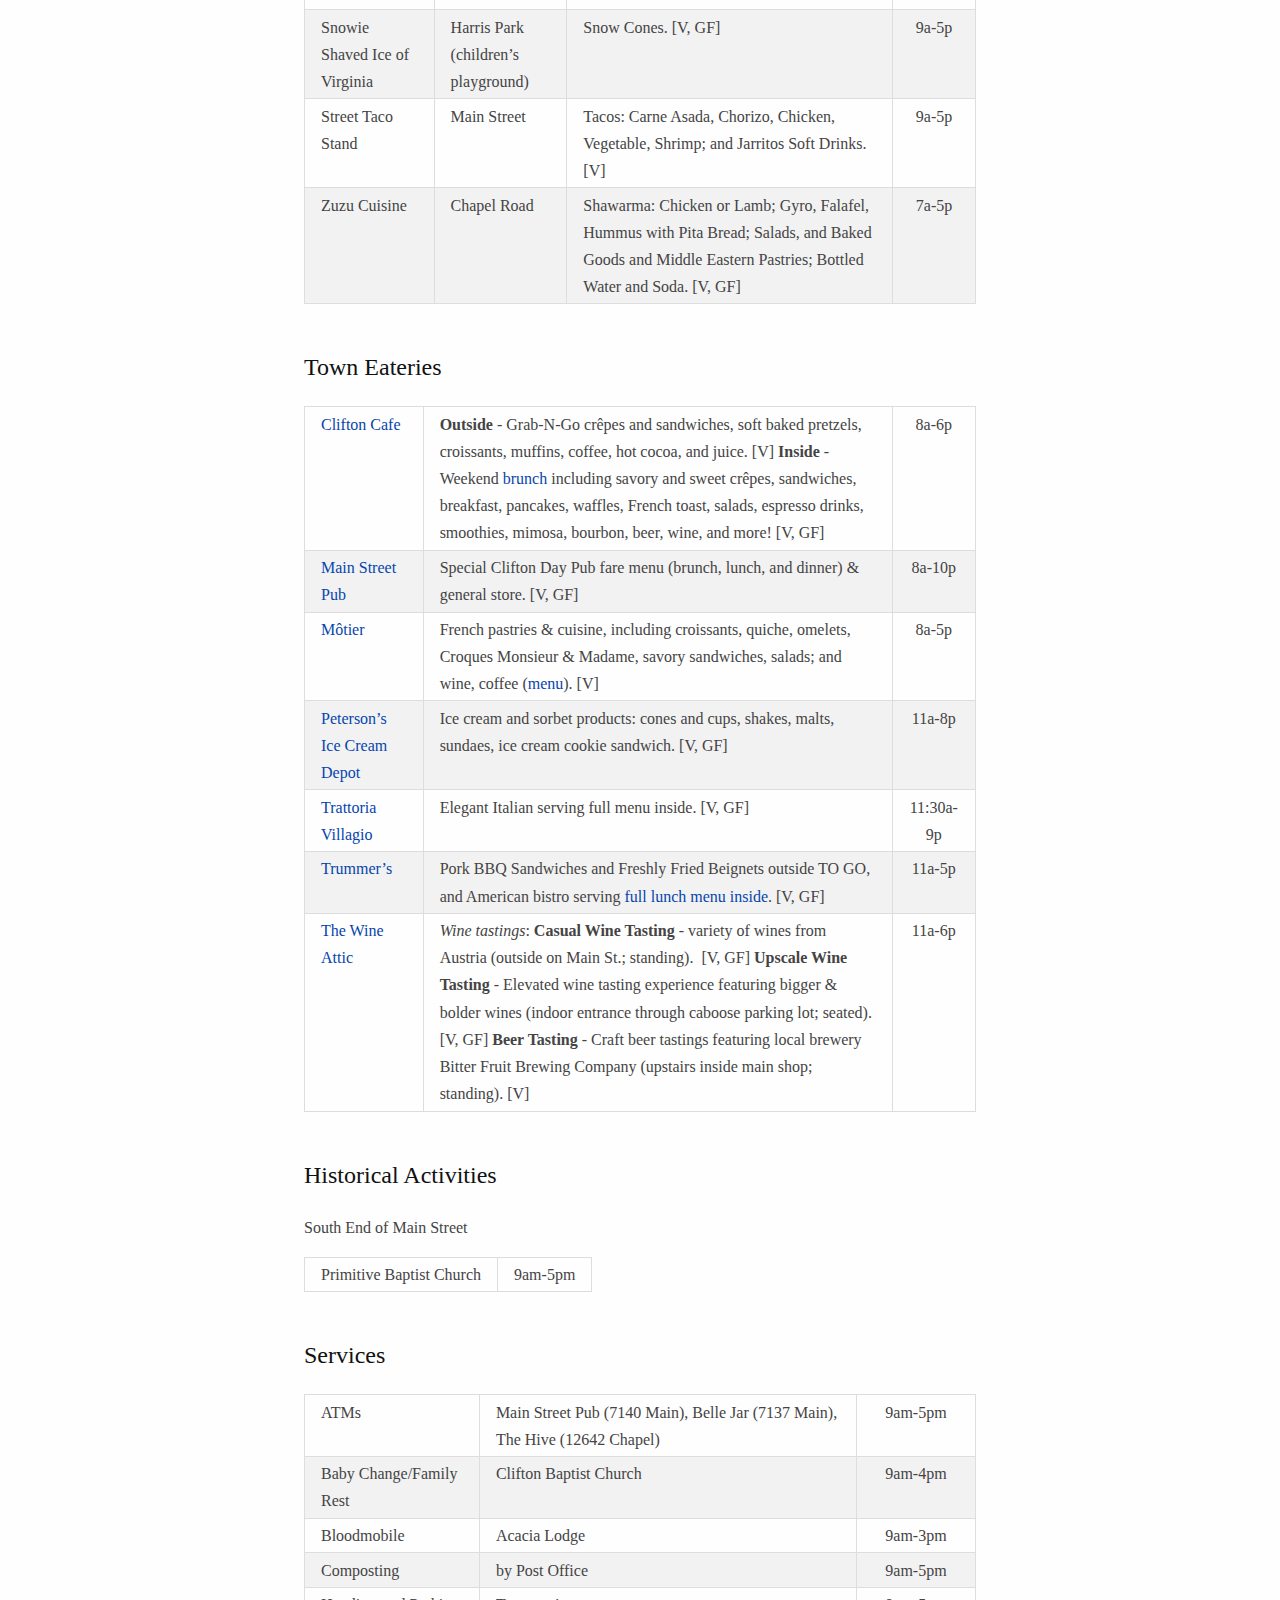
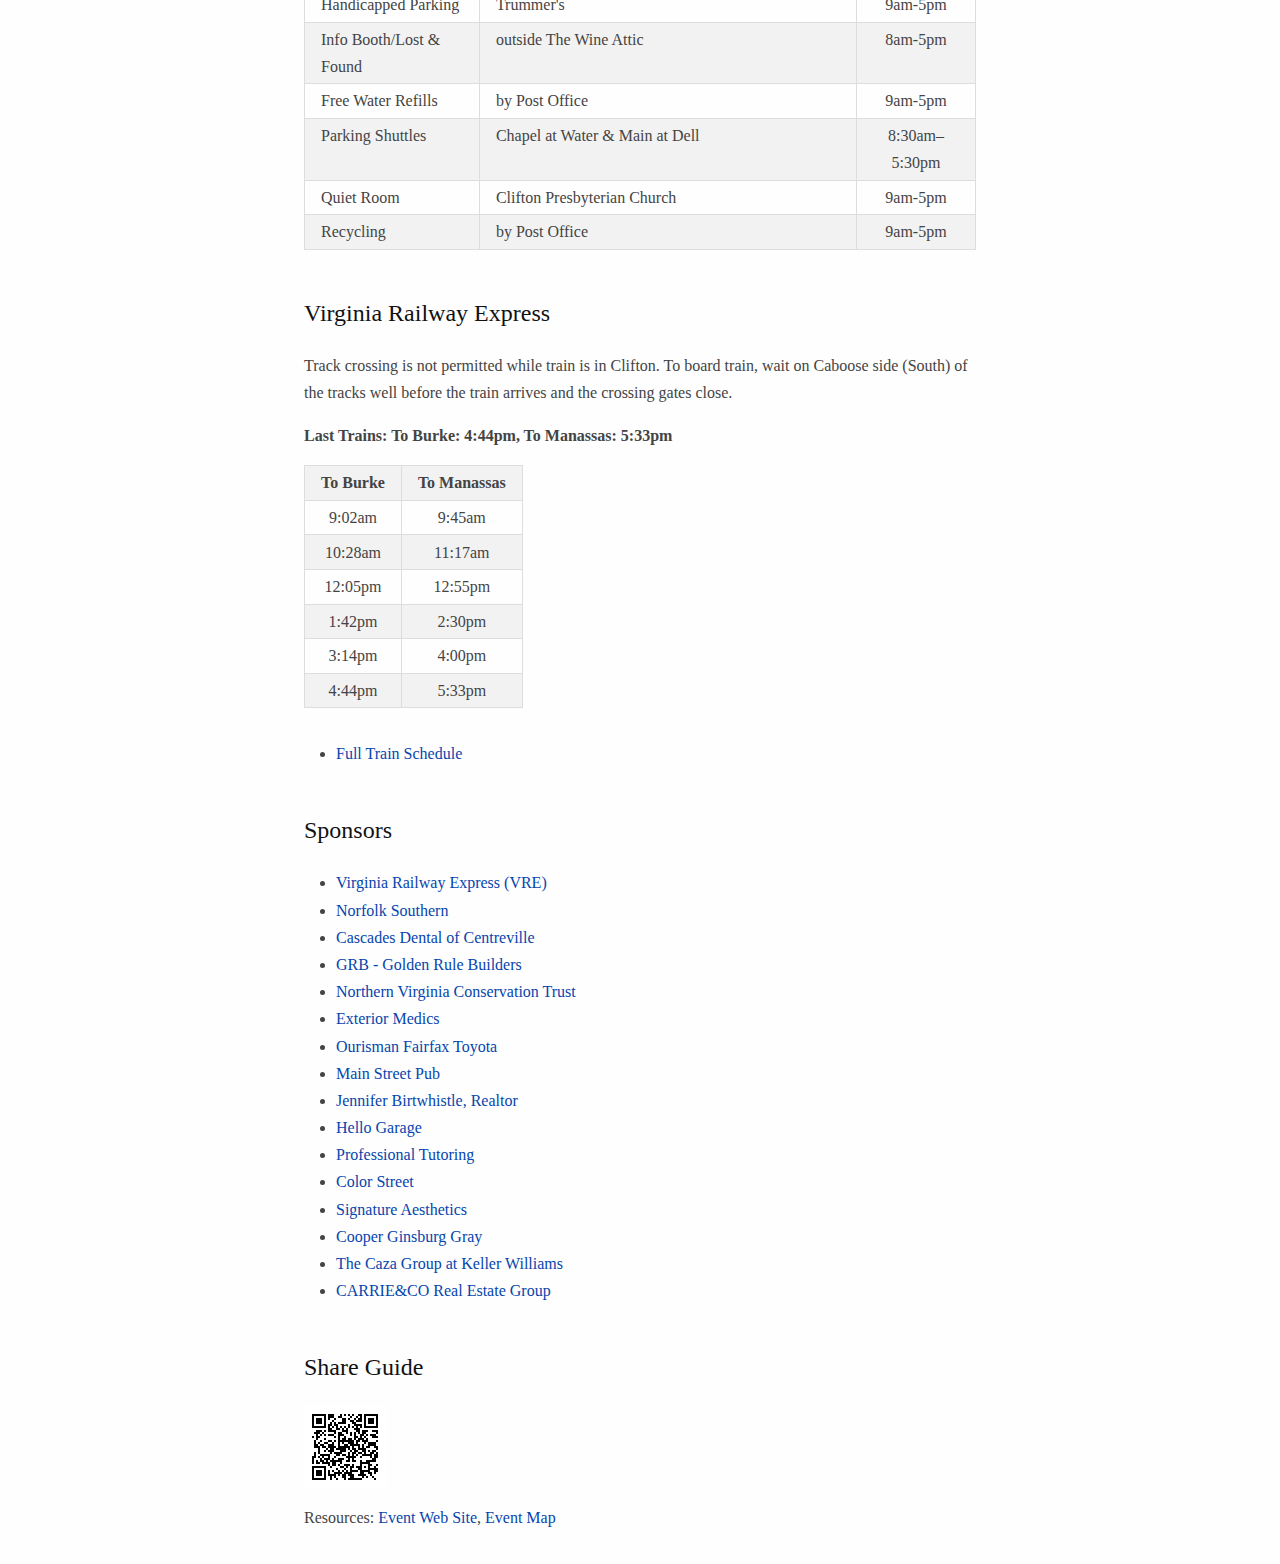
==== commit 27a55384: "added vendors.md" ====
--- a/docs/index.html
+++ b/docs/index.html
@@ -388,6 +388,7 @@
 </tbody>
 </table>
 <h3 id="arts-crafts-and-outdoor-marketplace">Arts &amp; Crafts and Outdoor Marketplace</h3>
+<p><a href="vendors.html">Vendor List</a></p>
 <table>
 <tbody>
 <tr class="odd">
